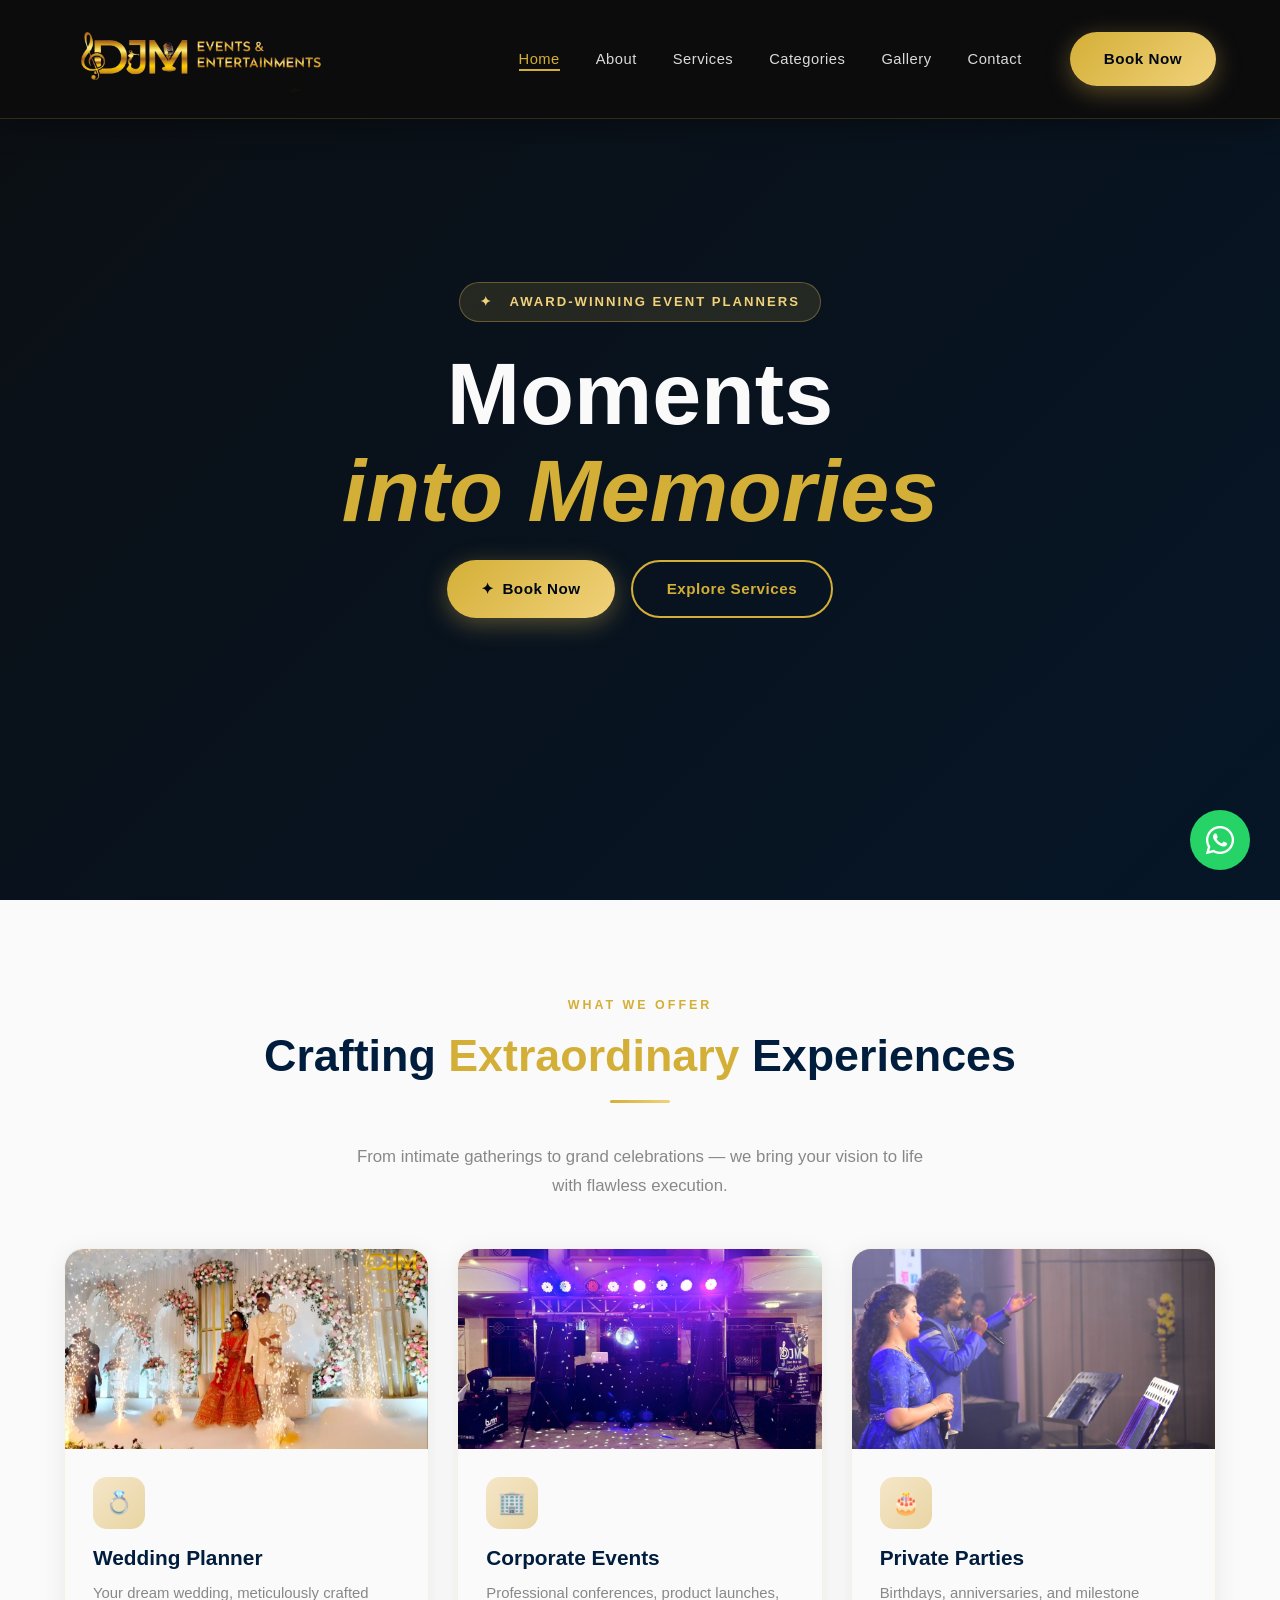
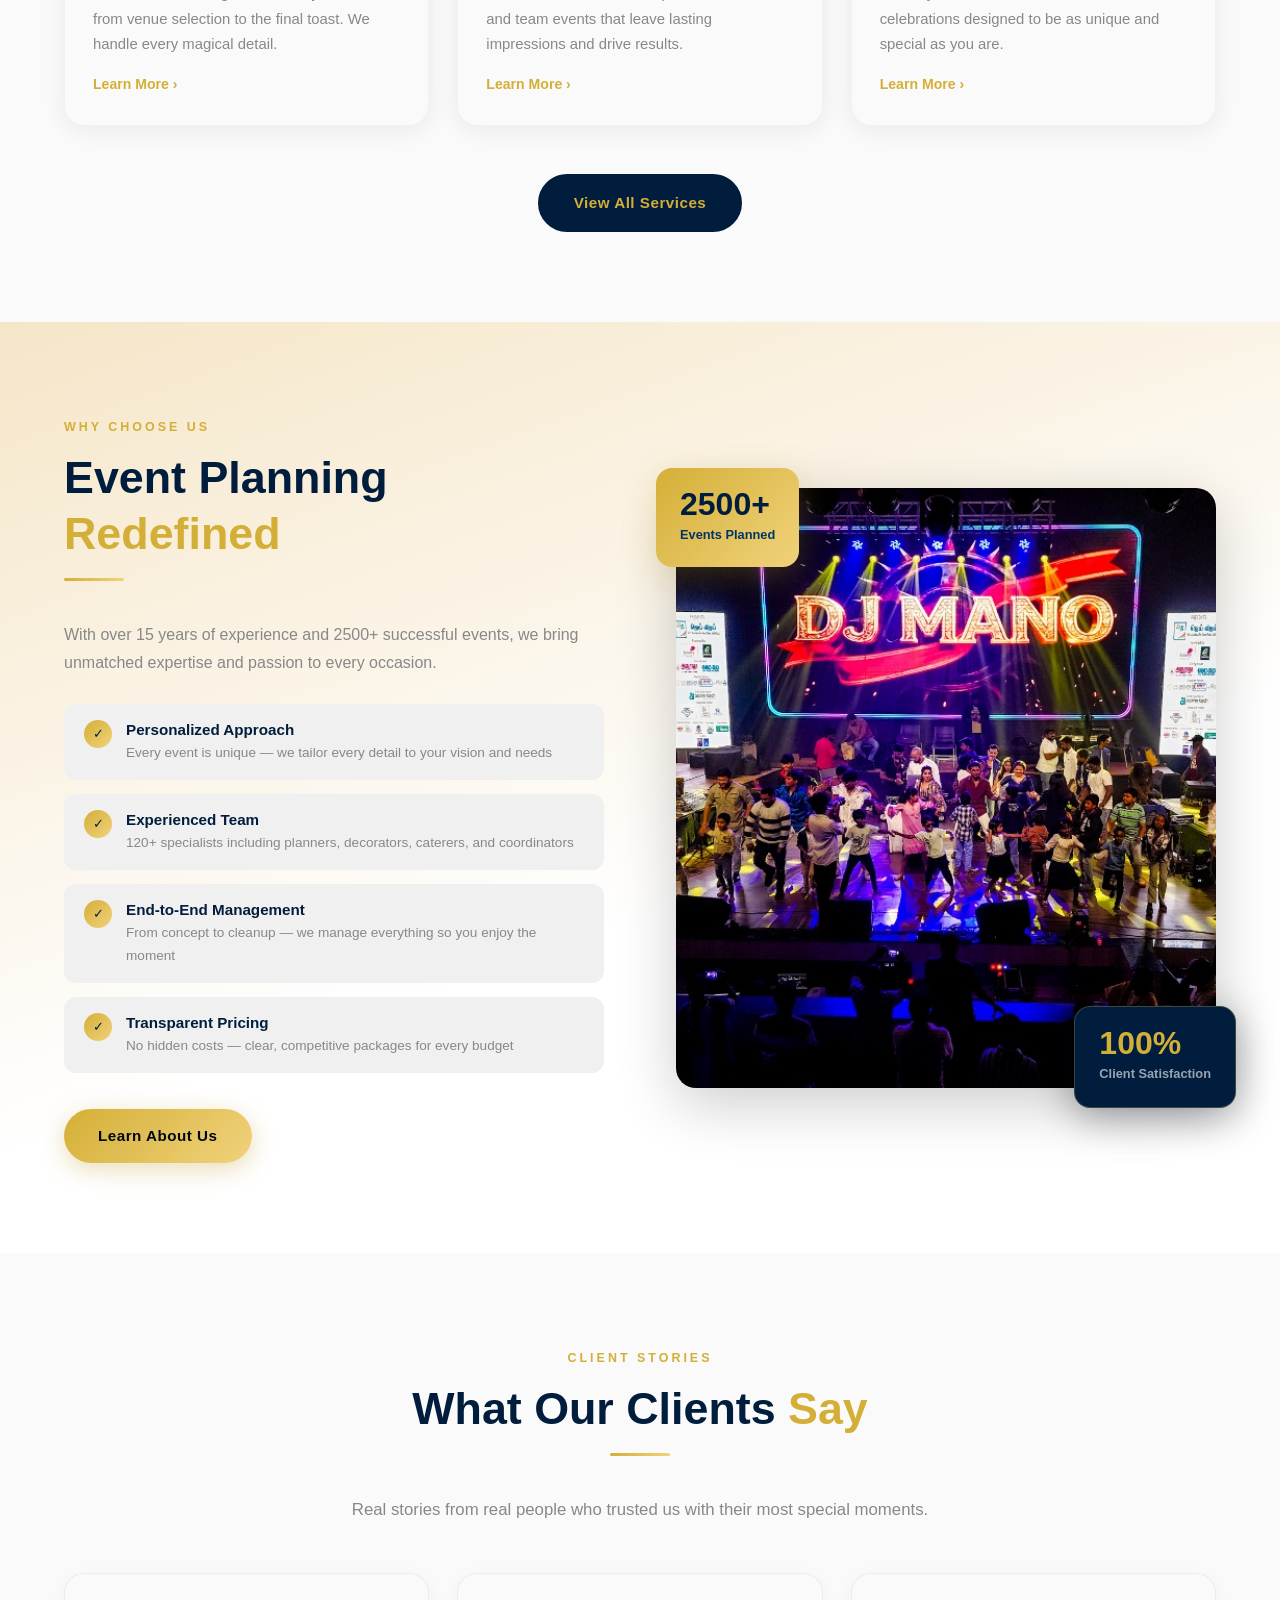
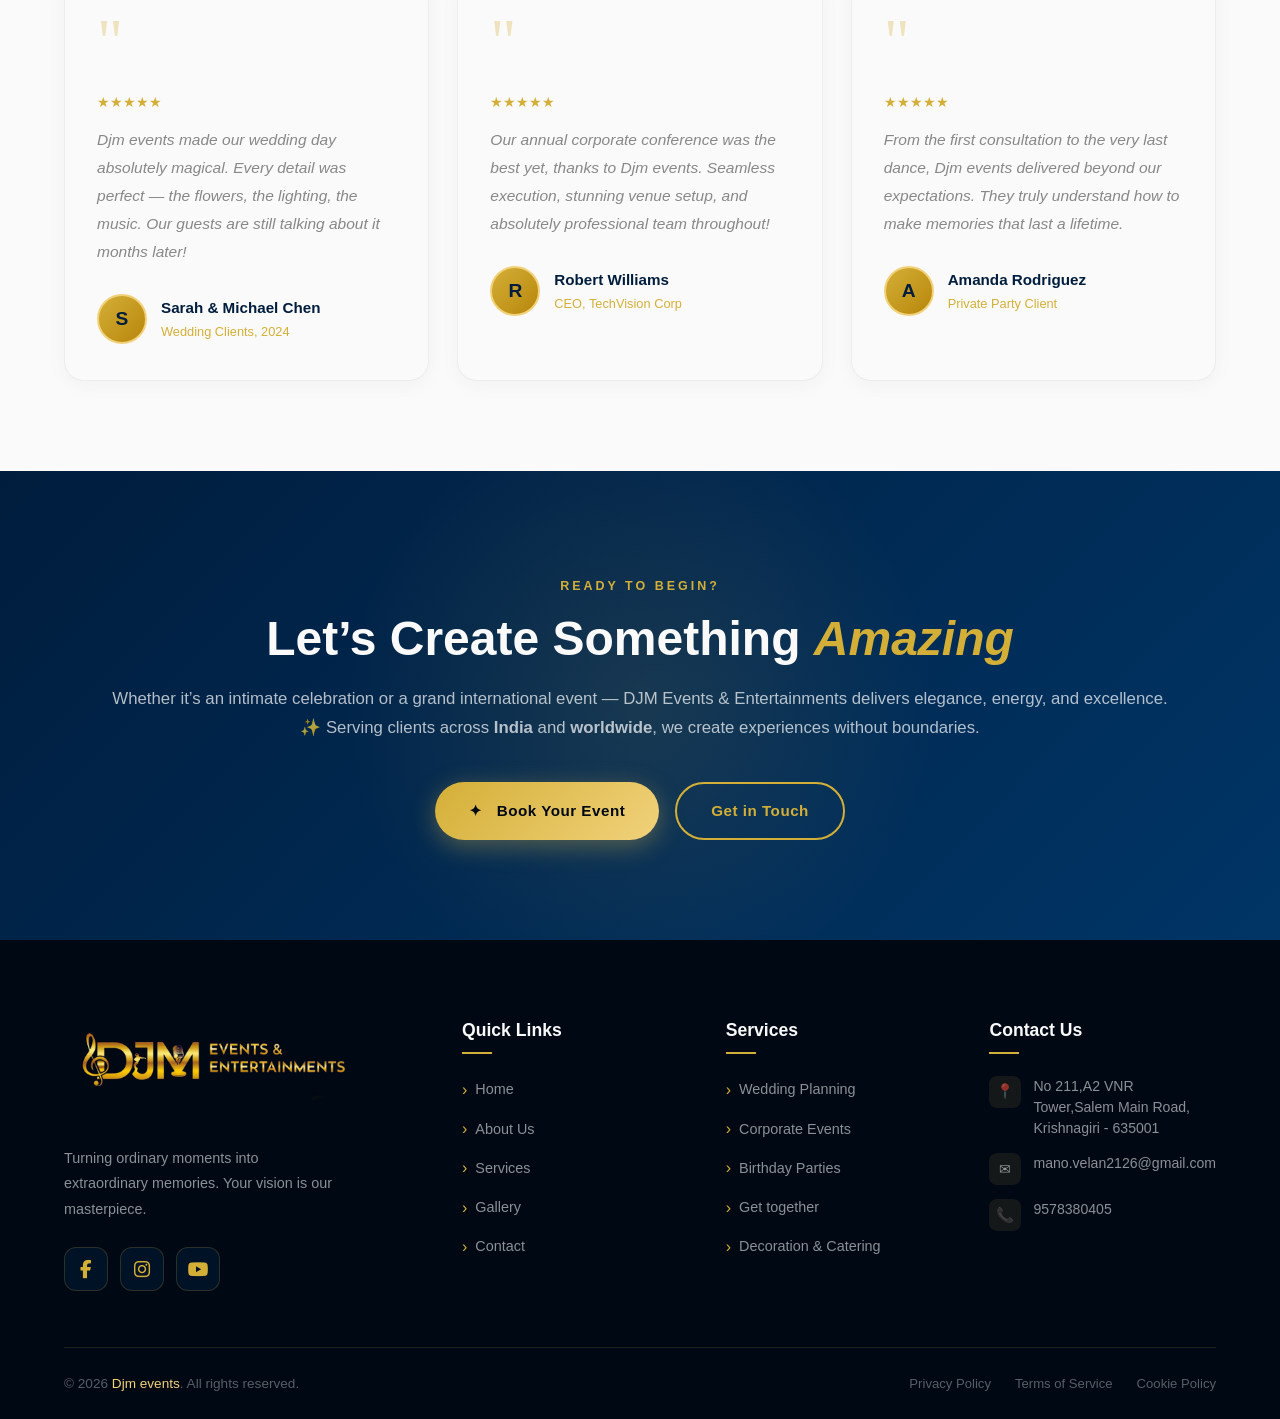
==== index.html @ 12035503 "first commit" ====
<!DOCTYPE html>
<html lang="en">

<head>
  <meta charset="UTF-8" />
  <meta name="viewport" content="width=device-width, initial-scale=1.0" />
  <meta name="description"
    content="Djm events - Premier event management company specializing in weddings, corporate functions, and private parties. Turning moments into memories." />
  <title>Djm events | Turning Moments into Memories</title>
  <link rel="stylesheet" href="style.css" />
  <link rel="preconnect" href="https://fonts.googleapis.com" />
  <link rel="preconnect" href="https://fonts.gstatic.com" crossorigin />
  <link rel="stylesheet" href="https://cdnjs.cloudflare.com/ajax/libs/font-awesome/6.5.0/css/all.min.css">
  <link rel="icon" type="image/png" href="images/djm-icon.png">
</head>

<body>
  <div class="nav-overlay"></div>

  <!-- ===== NAVBAR ===== -->
  <nav class="navbar" id="navbar">
    <div class="nav-container">
      <a href="index.html" class="nav-logo" aria-label="Djm events Home">
        <div class="nav-logo-icon"><img src="images/djmlogo.png" alt="Djm Events"></div>
      </a>
      <ul class="nav-links" id="navLinks" role="navigation" aria-label="Main navigation">
        <li><a href="index.html" class="nav-link active">Home</a></li>
        <li><a href="about.html" class="nav-link">About</a></li>
        <li><a href="services.html" class="nav-link">Services</a></li>
        <li><a href="categories.html" class="nav-link">Categories</a></li>
        <li><a href="gallery.html" class="nav-link">Gallery</a></li>
        <li><a href="contact.html" class="nav-link">Contact</a></li>
        <li><a href="book.html" class="btn btn-primary nav-cta" target="_blank">Book Now</a></li>
      </ul>
      <button class="hamburger" id="hamburger" aria-label="Toggle navigation" aria-expanded="false">
        <span></span><span></span><span></span>
      </button>
    </div>
  </nav>

  <!-- ===== HERO ===== -->
  <section class="hero" id="hero">
    <div class="hero-bg">
      <div class="slide slide-1"></div>
      <div class="slide slide-2"></div>
      <div class="slide slide-3"></div>
      <div class="slide slide-4"></div>
      <div class="slide slide-5"></div>
    </div>
    <div class="hero-overlay"></div>
    <div class="hero-particles" aria-hidden="true" id="particles"></div>
    <div class="container">
      <div class="hero-content">
        <div class="hero-badge">✦ &nbsp; Award-Winning Event Planners</div>
        <h1 class="hero-title">
          Moments
          <span class="gold-text">into Memories</span>
        </h1>

        <div class="hero-buttons">
          <a href="https://wa.me/919578380405?text=Hi,%20I'd%20like%20to%20book%20an%20event%20with%20Djm%20Events."
            target="_blank" class="btn btn-primary" id="hero-book-btn">
            <span>✦</span> Book Now
          </a>
          <a href="services.html" class="btn btn-outline" id="hero-services-btn">
            Explore Services
          </a>
        </div>
      </div>
    </div>

  </section>

  <!-- ===== STATS BAR ===== -->


  <!-- ===== SERVICES HIGHLIGHTS ===== -->
  <section class="services-highlights section-padding" id="services-highlight">
    <div class="container">
      <div class="text-center fade-in">
        <span class="section-tag">What We Offer</span>
        <h2 class="section-title">Crafting <span>Extraordinary</span> Experiences</h2>
        <div class="gold-divider"></div>
        <p class="section-subtitle">From intimate gatherings to grand celebrations — we bring your vision to life with
          flawless execution.</p>
      </div>
      <div class="services-grid">

        <article class="service-card fade-in" id="service-wedding">
          <div class="service-card-img-wrap" style="overflow:hidden;">
            <img src="images/wedding_floral_stage.jpg" alt="Wedding planning services" class="service-card-img"
              loading="lazy" />
          </div>
          <div class="service-card-body">
            <div class="service-icon">💍</div>
            <h3>Wedding Planner</h3>
            <p>Your dream wedding, meticulously crafted from venue selection to the final toast. We handle every magical
              detail.</p>
            <a href="services.html#weddings" class="card-arrow">Learn More ›</a>
          </div>
        </article>

        <article class="service-card fade-in" id="service-corporate">
          <div style="overflow:hidden;">
            <img src="images/dj_full_setup.jpg" alt="Corporate events management" class="service-card-img"
              loading="lazy" />
          </div>
          <div class="service-card-body">
            <div class="service-icon">🏢</div>
            <h3>Corporate Events</h3>
            <p>Professional conferences, product launches, and team events that leave lasting impressions and drive
              results.</p>
            <a href="services.html#corporate" class="card-arrow">Learn More ›</a>
          </div>
        </article>

        <article class="service-card fade-in" id="service-birthday">
          <div style="overflow:hidden;">
            <img src="images/other_stage_singers.jpg" alt="Birthday party planning" class="service-card-img"
              loading="lazy" />
          </div>
          <div class="service-card-body">
            <div class="service-icon">🎂</div>
            <h3>Private Parties</h3>
            <p>Birthdays, anniversaries, and milestone celebrations designed to be as unique and special as you are.</p>
            <a href="services.html#parties" class="card-arrow">Learn More ›</a>
          </div>
        </article>

      </div>
      <div class="text-center" style="margin-top:48px;">
        <a href="services.html" class="btn btn-dark" id="all-services-btn">View All Services</a>
      </div>
    </div>
  </section>

  <!-- ===== WHY US ===== -->
  <section class="section-padding" style="background: linear-gradient(160deg, var(--champagne) 0%, #fff 60%);"
    id="why-us">
    <div class="container">
      <div class="two-col-grid">
        <div class="fade-in">
          <span class="section-tag">Why Choose Us</span>
          <h2 class="section-title">Event Planning <span>Redefined</span></h2>
          <div class="gold-divider"></div>
          <p style="color:var(--gray-mid); margin-bottom:28px; font-size:1rem;">With over 15 years of experience and
            2500+ successful events, we bring unmatched expertise and passion to every occasion.</p>
          <div class="why-list">
            <div class="why-item">
              <div class="why-check">✓</div>
              <div class="why-item-text">
                <h5>Personalized Approach</h5>
                <p>Every event is unique — we tailor every detail to your vision and needs</p>
              </div>
            </div>
            <div class="why-item">
              <div class="why-check">✓</div>
              <div class="why-item-text">
                <h5>Experienced Team</h5>
                <p>120+ specialists including planners, decorators, caterers, and coordinators</p>
              </div>
            </div>
            <div class="why-item">
              <div class="why-check">✓</div>
              <div class="why-item-text">
                <h5>End-to-End Management</h5>
                <p>From concept to cleanup — we manage everything so you enjoy the moment</p>
              </div>
            </div>
            <div class="why-item">
              <div class="why-check">✓</div>
              <div class="why-item-text">
                <h5>Transparent Pricing</h5>
                <p>No hidden costs — clear, competitive packages for every budget</p>
              </div>
            </div>
          </div>
          <div style="margin-top:36px;">
            <a href="about.html" class="btn btn-primary" id="about-learn-btn">Learn About Us</a>
          </div>
        </div>
        <div class="fade-in" style="position:relative;">
          <img src="images/concert_djmano_crowd.jpg" alt="Elegant event setup" class="responsive-img-lg"
            style="width:100%; height:600px; object-fit:cover; border-radius:20px; box-shadow:0 16px 60px rgba(0,0,0,0.2);"
            loading="lazy" />
          <div
            style="position:absolute; top:-20px; left:-20px; background:linear-gradient(135deg,var(--gold),var(--gold-light)); border-radius:16px; padding:20px 24px; box-shadow:var(--shadow-gold);">
            <span
              style="font-family:'Open Sans',sans-serif; font-size:2rem; font-weight:700; color:var(--dark); display:block; line-height:1;">2500+</span>
            <span style="font-size:0.8rem; color:var(--dark-mid); font-weight:600;">Events Planned</span>
          </div>
          <div
            style="position:absolute; bottom:-20px; right:-20px; background:var(--dark); border-radius:16px; padding:20px 24px; box-shadow:var(--shadow-dark); border:1px solid rgba(201,168,76,0.3);">
            <span
              style="font-family:'Open Sans',sans-serif; font-size:2rem; font-weight:700; color:var(--gold); display:block; line-height:1;">100%</span>
            <span style="font-size:0.8rem; color:rgba(255,255,255,0.6); font-weight:600;">Client Satisfaction</span>
          </div>
        </div>
      </div>
    </div>
  </section>

  <!-- ===== TESTIMONIALS ===== -->
  <section class="testimonials section-padding" id="testimonials">
    <div class="container">
      <div class="text-center fade-in">
        <span class="section-tag">Client Stories</span>
        <h2 class="section-title">What Our Clients <span>Say</span></h2>
        <div class="gold-divider"></div>
        <p class="section-subtitle">Real stories from real people who trusted us
          with their most special moments.</p>
      </div>
      <div class="testimonials-grid">

        <div class="testimonial-card fade-in" id="testimonial-1">
          <span class="quote-icon">"</span>
          <div class="stars">★★★★★</div>
          <p class="testimonial-text">Djm events made our wedding day absolutely magical. Every detail was perfect — the
            flowers, the lighting, the music. Our guests are still talking about it months later!</p>
          <div class="testimonial-author">
            <div class="author-avatar">S</div>
            <div class="author-info">
              <div class="author-name">Sarah & Michael Chen</div>
              <div class="author-role">Wedding Clients, 2024</div>
            </div>
          </div>
        </div>

        <div class="testimonial-card fade-in" id="testimonial-2">
          <span class="quote-icon">"</span>
          <div class="stars">★★★★★</div>
          <p class="testimonial-text">Our annual corporate conference was the best yet, thanks to Djm events. Seamless
            execution, stunning venue setup, and absolutely professional team throughout!</p>
          <div class="testimonial-author">
            <div class="author-avatar">R</div>
            <div class="author-info">
              <div class="author-name">Robert Williams</div>
              <div class="author-role">CEO, TechVision Corp</div>
            </div>
          </div>
        </div>

        <div class="testimonial-card fade-in" id="testimonial-3">
          <span class="quote-icon">"</span>
          <div class="stars">★★★★★</div>
          <p class="testimonial-text">From the first consultation to the very last dance, Djm events delivered beyond
            our expectations. They truly understand how to make memories that last a lifetime.</p>
          <div class="testimonial-author">
            <div class="author-avatar">A</div>
            <div class="author-info">
              <div class="author-name">Amanda Rodriguez</div>
              <div class="author-role">Private Party Client</div>
            </div>
          </div>
        </div>

      </div>
    </div>
  </section>

  <!-- ===== CTA ===== -->
  <section class="cta-section">
    <div class="container">
      <div class="cta-content text-center fade-in">
        <span class="section-tag">Ready to Begin?</span>
        <h2 class="cta-title">Let’s Create Something <span>Amazing</span></h2>
        <p class="cta-subtitle">Whether it’s an intimate celebration or a grand international event — DJM Events &
          Entertainments delivers elegance, energy, and excellence.<br>✨ Serving clients across <strong>India</strong>
          and <strong>worldwide</strong>, we create experiences without boundaries.</p>
        <div class="cta-buttons">
          <a href="https://wa.me/919578380405?text=Hi,%20I'd%20like%20to%20book%20an%20event%20with%20Djm%20Events."
            target="_blank" class="btn btn-primary" id="cta-book-btn">✦ &nbsp; Book Your Event</a>
          <a href="contact.html" class="btn btn-outline" id="cta-contact-btn">Get in Touch</a>
        </div>
      </div>
    </div>
  </section>

  <!-- ===== FOOTER ===== -->
  <footer id="footer">
    <div class="container">
      <div class="footer-top">
        <div class="footer-brand">
          <div class="footer-logo">
            <div class="footer-logo-icon"><img src="images/djmlogo.png" alt="Djm Events Logo"></div>
          </div>
          <p class="footer-desc">Turning ordinary moments into extraordinary memories. Your vision is our masterpiece.
          </p>
          <div class="footer-social">
            <a href="https://www.facebook.com/share/1BpF6dYQcz/" class="social-link" aria-label="Facebook"
              target="_blank"><i class="fab fa-facebook-f"></i></a>
            <a href="https://www.instagram.com/djm_events_entertainments?igsh=MTl5a3ZiZHJpZGw0OA==" class="social-link"
              aria-label="Instagram" target="_blank"><i class="fab fa-instagram"></i></a>
            <a href="https://youtube.com/@djmeventsentertainment?si=QRsMMKzPq7EUzdyQ" class="social-link"
              aria-label="YouTube" target="_blank"><i class="fab fa-youtube"></i></a>
          </div>
        </div>
        <div class="footer-col">
          <h4>Quick Links</h4>
          <div class="footer-links">
            <a href="index.html">Home</a>
            <a href="about.html">About Us</a>
            <a href="services.html">Services</a>
            <a href="gallery.html">Gallery</a>
            <a href="contact.html">Contact</a>
          </div>
        </div>
        <div class="footer-col">
          <h4>Services</h4>
          <div class="footer-links">
            <a href="services.html#wedding">Wedding Planning</a>
            <a href="services.html#corporate">Corporate Events</a>
            <a href="services.html#others">Birthday Parties</a>
            <a href="services.html#others">Get together</a>
            <a href="services.html#popular-setups">Decoration & Catering</a>
          </div>
        </div>
        <div class="footer-col">
          <h4>Contact Us</h4>
          <div class="footer-contact-items">
            <div class="footer-contact-item">
              <div class="footer-ci-icon">📍</div><span>No 211,A2 VNR Tower,Salem Main Road, Krishnagiri - 635001
              </span>
            </div>
            <div class="footer-contact-item">
              <div class="footer-ci-icon">✉</div><a href="mailto:contact@youreventco.com">mano.velan2126@gmail.com</a>
            </div>
            <div class="footer-contact-item">
              <div class="footer-ci-icon">📞</div><a href="tel:+11234567890">9578380405</a>
            </div>
          </div>
        </div>
      </div>
      <div class="footer-bottom">
        <p class="footer-copy">&copy; 2026 <a href="index.html">Djm events</a>. All rights reserved.</p>
        <div class="footer-bottom-links">
          <a href="#">Privacy Policy</a>
          <a href="#">Terms of Service</a>
          <a href="#">Cookie Policy</a>
        </div>
      </div>
    </div>
  </footer>

  <!-- Floating WhatsApp Icon -->
  <a href="https://wa.me/919578380405?text=Hi,%20I'd%20like%20to%20book%20an%20event%20with%20Djm%20Events."
    class="whatsapp-float" target="_blank" aria-label="Chat with us on WhatsApp">
    <i class="fab fa-whatsapp"></i>
  </a>

  <script src="main.js"></script>
</body>

</html>
---- style.css ----
/* ===== Custom: Reduced max-width for Other Events section ===== */
#panel-others {
  max-width: 800px;
  margin-left: auto;
  margin-right: auto;
}

/* ===================================================
   Djm events - Event Management Website Stylesheet
   Color Palette: Gold (#C9A84C), Black (#0D0D0D), White (#FAFAFA), Champagne (#F5E6C8)
   =================================================== */

@import url("https://fonts.googleapis.com/css2?family=Open+Sans:ital,wght@0,300..800;1,300..800&display=swap");

:root {
  --gold: #d4af37;
  --gold-light: #f1d27b;
  --gold-dark: #b8860b;
  --black: #000814;
  --dark: #001d3d;
  --dark-mid: #003566;
  --white: #fafafa;
  --champagne: #f5e6c8;
  --champagne-mid: #e8d5a3;
  --gray-light: #f0f0f0;
  --gray-mid: #888;
  --text-dark: #1a1a1a;
  --text-light: #fafafa;
  --shadow-gold: 0 8px 32px rgba(212, 175, 55, 0.25);
  --shadow-dark: 0 8px 40px rgba(0, 8, 20, 0.4);
  --transition: all 0.35s cubic-bezier(0.4, 0, 0.2, 1);
  --radius: 12px;
  --radius-lg: 20px;
}

/* ===================== RESET & BASE ===================== */
*,
*::before,
*::after {
  margin: 0;
  padding: 0;
  box-sizing: border-box;
}

html {
  scroll-behavior: smooth;
  font-size: 16px;
}

body {
  font-family: "Open Sans", sans-serif;
  background-color: var(--white);
  color: var(--text-dark);
  line-height: 1.7;
  overflow-x: hidden;
}

h1,
h2,
h3,
h4,
h5 {
  font-family: "Open Sans", sans-serif;
  line-height: 1.25;
}

a {
  text-decoration: none;
  color: inherit;
  transition: var(--transition);
}

img {
  max-width: 100%;
  height: auto;
  display: block;
}

ul {
  list-style: none;
}

input,
textarea,
select,
button {
  font-family: "Open Sans", sans-serif;
}

/* ===================== UTILITY ===================== */
.container {
  max-width: 1200px;
  margin: 0 auto;
  padding: 0 24px;
}

.section-padding {
  padding: 90px 0;
}

.section-padding-sm {
  padding: 60px 0;
}

.section-tag {
  display: inline-block;
  font-size: 0.78rem;
  font-weight: 700;
  letter-spacing: 3px;
  text-transform: uppercase;
  color: var(--gold);
  margin-bottom: 12px;
}

.section-title {
  font-size: clamp(2rem, 4vw, 2.8rem);
  color: var(--dark);
  margin-bottom: 16px;
}

.section-title span {
  color: var(--gold);
}

.section-subtitle {
  font-size: 1.05rem;
  color: var(--gray-mid);
  max-width: 580px;
  margin-bottom: 48px;
}

.text-center {
  text-align: center;
}

.text-center .section-subtitle {
  margin-left: auto;
  margin-right: auto;
}

.gold-divider {
  width: 60px;
  height: 3px;
  background: linear-gradient(90deg, var(--gold), var(--gold-light));
  border-radius: 2px;
  margin: 16px 0 40px;
}

.text-center .gold-divider {
  margin-left: auto;
  margin-right: auto;
}

/* ===================== BUTTONS ===================== */
.btn {
  display: inline-flex;
  align-items: center;
  gap: 8px;
  padding: 14px 34px;
  border-radius: 50px;
  font-weight: 600;
  font-size: 0.95rem;
  letter-spacing: 0.5px;
  cursor: pointer;
  border: none;
  transition: var(--transition);
  position: relative;
  overflow: hidden;
}

.btn::before {
  content: "";
  position: absolute;
  inset: 0;
  background: rgba(255, 255, 255, 0.15);
  transform: scaleX(0);
  transform-origin: left;
  transition: transform 0.35s ease;
}

.btn:hover::before {
  transform: scaleX(1);
}

.btn-primary {
  background: linear-gradient(135deg, var(--gold) 0%, var(--gold-light) 100%);
  color: var(--black);
  box-shadow: 0 6px 24px rgba(201, 168, 76, 0.4);
}

.btn-primary:hover {
  transform: translateY(-3px);
  box-shadow: 0 12px 36px rgba(201, 168, 76, 0.5);
}

.btn-outline {
  background: transparent;
  color: var(--gold);
  border: 2px solid var(--gold);
}

.btn-outline:hover {
  background: var(--gold);
  color: var(--black);
  transform: translateY(-3px);
}

.btn-white {
  background: var(--white);
  color: var(--dark);
  box-shadow: 0 4px 20px rgba(0, 0, 0, 0.15);
}

.btn-white:hover {
  background: var(--champagne);
  transform: translateY(-3px);
}

.btn-dark {
  background: var(--dark);
  color: var(--gold);
  border: 2px solid var(--dark);
}

.btn-dark:hover {
  background: var(--gold);
  color: var(--dark);
  transform: translateY(-3px);
}

/* ===================== NAVBAR ===================== */
.navbar {
  position: fixed;
  top: 0;
  left: 0;
  right: 0;
  z-index: 1000;
  padding: 0;
  transition: var(--transition);
}

.navbar.scrolled {
  background: rgba(13, 13, 13, 0.97);
  backdrop-filter: blur(20px);
  border-bottom: 1px solid rgba(201, 168, 76, 0.2);
  box-shadow: 0 4px 30px rgba(0, 0, 0, 0.4);
}

.nav-container {
  max-width: 1200px;
  margin: 0 auto;
  padding: 20px 24px;
  display: flex;
  align-items: center;
  justify-content: space-between;
}

.nav-logo {
  display: flex;
  align-items: center;
  gap: 10px;
}

.nav-logo-icon {
  width: 320px;
  /* Increased for high visibility */
  height: auto;
  display: flex;
  align-items: center;
  justify-content: flex-start;
  transition: width 0.3s ease;
}

.nav-logo-icon img {
  width: 100%;
  height: auto;
  object-fit: contain;
}

@media (max-width: 768px) {
  .nav-logo-icon {
    width: 220px;
    /* Scaled down for mobile screens */
  }
}

.nav-logo-text {
  font-family: "Open Sans", sans-serif;
  font-size: 1.5rem;
  font-weight: 700;
  color: var(--white);
}

.nav-logo-text span {
  color: var(--gold);
}

.nav-links {
  display: flex;
  align-items: center;
  gap: 36px;
}

.nav-link {
  color: rgba(255, 255, 255, 0.85);
  font-weight: 500;
  font-size: 0.92rem;
  letter-spacing: 0.5px;
  position: relative;
  padding-bottom: 4px;
}

.nav-link::after {
  content: "";
  position: absolute;
  bottom: 0;
  left: 0;
  width: 0;
  height: 2px;
  background: var(--gold);
  transition: width 0.3s ease;
}

.nav-link:hover,
.nav-link.active {
  color: var(--gold);
}

.nav-link:hover::after,
.nav-link.active::after {
  width: 100%;
}

.nav-cta {
  margin-left: 12px;
}

.hamburger {
  display: none;
  flex-direction: column;
  gap: 5px;
  cursor: pointer;
  padding: 4px;
  background: transparent;
  border: none;
}

.hamburger span {
  display: block;
  width: 24px;
  height: 2px;
  background: var(--white);
  border-radius: 2px;
  transition: var(--transition);
}

/* ===================== HERO - HOME ===================== */
.hero {
  position: relative;
  min-height: 100vh;
  display: flex;
  align-items: center;
  justify-content: center;
  overflow: hidden;
}

.hero-bg {
  position: absolute;
  inset: 0;
  z-index: 0;
  overflow: hidden;
  background: var(--dark);
}

.hero-bg .slide {
  position: absolute;
  inset: 0;
  background-size: cover;
  background-position: center;
  opacity: 0;
  animation: heroCrossfade 15s infinite;
}

.hero-bg .slide-1 {
  background-image: url("images/concert_peacock_stage.jpg");
  animation-delay: 0s;
}

.hero-bg .slide-2 {
  background-image: url("images/concert_djmano_crowd.jpg");
  animation-delay: 3s;
}

.hero-bg .slide-3 {
  background-image: url("images/wedding_floral_stage.jpg");
  animation-delay: 6s;
}

.hero-bg .slide-4 {
  background-image: url("images/dj_full_setup.jpg");
  animation-delay: 9s;
}

.hero-bg .slide-5 {
  background-image: url("images/wedding_sparkler_curtain.jpg");
  animation-delay: 12s;
}

@keyframes heroCrossfade {
  0% {
    opacity: 0;
    transform: scale(1);
  }

  5% {
    opacity: 1;
    transform: scale(1.02);
  }

  20% {
    opacity: 1;
    transform: scale(1.08);
  }

  25% {
    opacity: 0;
    transform: scale(1.1);
  }

  100% {
    opacity: 0;
    transform: scale(1.1);
  }
}

@keyframes heroZoom {
  0% {
    transform: scale(1.05);
  }

  100% {
    transform: scale(1.12);
  }
}

.hero-overlay {
  position: absolute;
  inset: 0;
  background: linear-gradient(135deg,
      rgba(13, 13, 13, 0.88) 0%,
      rgba(13, 13, 13, 0.65) 50%,
      rgba(13, 13, 13, 0.45) 100%);
}

.hero-particles {
  position: absolute;
  inset: 0;
  overflow: hidden;
  pointer-events: none;
}

.particle {
  position: absolute;
  width: 4px;
  height: 4px;
  background: var(--gold);
  border-radius: 50%;
  opacity: 0;
  animation: floatUp var(--duration, 6s) var(--delay, 0s) infinite ease-in;
}

@keyframes floatUp {
  0% {
    opacity: 0;
    transform: translateY(0) scale(0);
  }

  20% {
    opacity: 0.8;
  }

  80% {
    opacity: 0.4;
  }

  100% {
    opacity: 0;
    transform: translateY(-120vh) scale(1.5);
  }
}

.hero-content {
  position: relative;
  z-index: 2;
  max-width: 800px;
  text-align: center;
  animation: fadeInUp 1s ease 0.3s both;
  margin: 0 auto;
}

@keyframes fadeInUp {
  from {
    opacity: 0;
    transform: translateY(40px);
  }

  to {
    opacity: 1;
    transform: translateY(0);
  }
}

.hero-badge {
  display: inline-flex;
  align-items: center;
  gap: 8px;
  background: rgba(201, 168, 76, 0.15);
  border: 1px solid rgba(201, 168, 76, 0.4);
  border-radius: 50px;
  padding: 8px 20px;
  color: var(--gold-light);
  font-size: 0.82rem;
  font-weight: 600;
  letter-spacing: 2px;
  text-transform: uppercase;
  margin-bottom: 24px;
  backdrop-filter: blur(10px);
}

.hero h1 {
  font-size: clamp(2.8rem, 7vw, 5.5rem);
  color: var(--white);
  line-height: 1.1;
  margin-bottom: 20px;
}

.hero h1 .gold-text {
  color: var(--gold);
  font-style: italic;
  display: block;
}

.hero-desc {
  font-size: 1.12rem;
  color: rgba(255, 255, 255, 0.82);
  max-width: 560px;
  margin: 0 auto 40px;
  line-height: 1.8;
}

.hero-buttons {
  display: flex;
  justify-content: center;
  gap: 16px;
  flex-wrap: wrap;
}

.hero-scroll {
  position: absolute;
  bottom: 36px;
  left: 50%;
  transform: translateX(-50%);
  z-index: 2;
  display: flex;
  flex-direction: column;
  align-items: center;
  gap: 8px;
  color: rgba(255, 255, 255, 0.6);
  font-size: 0.75rem;
  letter-spacing: 2px;
  text-transform: uppercase;
  animation: bounce 2s infinite;
}

.scroll-line {
  width: 1px;
  height: 50px;
  background: linear-gradient(to bottom, transparent, var(--gold));
}

@keyframes bounce {

  0%,
  100% {
    transform: translateX(-50%) translateY(0);
  }

  50% {
    transform: translateX(-50%) translateY(8px);
  }
}

/* ===================== STATS BAR ===================== */
.stats-bar {
  background: linear-gradient(135deg, var(--dark) 0%, var(--dark-mid) 100%);
  padding: 50px 0;
}

.stats-grid {
  display: grid;
  grid-template-columns: repeat(4, 1fr);
  gap: 24px;
}

.stat-item {
  text-align: center;
  padding: 24px;
  border-right: 1px solid rgba(201, 168, 76, 0.2);
  position: relative;
}

.stat-item:last-child {
  border-right: none;
}

.stat-number {
  font-family: "Open Sans", sans-serif;
  font-size: 3rem;
  font-weight: 700;
  color: var(--gold);
  display: block;
  line-height: 1;
  margin-bottom: 6px;
}

.stat-label {
  color: rgba(255, 255, 255, 0.7);
  font-size: 0.88rem;
  font-weight: 500;
  letter-spacing: 1px;
  text-transform: uppercase;
}

/* ===================== SERVICES HIGHLIGHTS (HOME) ===================== */
.services-highlights {
  background: var(--white);
}

.services-grid {
  display: grid;
  grid-template-columns: repeat(3, 1fr);
  gap: 28px;
}

.service-card {
  background: var(--white);
  border-radius: var(--radius-lg);
  overflow: hidden;
  box-shadow: 0 4px 24px rgba(0, 0, 0, 0.07);
  border: 1px solid rgba(201, 168, 76, 0.12);
  transition: var(--transition);
  position: relative;
}

.service-card:hover {
  transform: translateY(-8px);
  box-shadow: var(--shadow-gold);
  border-color: rgba(201, 168, 76, 0.4);
}

.service-card-img {
  width: 100%;
  height: 200px;
  object-fit: cover;
  transition: transform 0.5s ease;
}

.service-card:hover .service-card-img {
  transform: scale(1.05);
}

.service-card-img-placeholder {
  width: 100%;
  height: 200px;
  display: flex;
  align-items: center;
  justify-content: center;
  font-size: 3rem;
  transition: transform 0.5s ease;
}

.service-card:hover .service-card-img-placeholder {
  transform: scale(1.05);
}

.service-card-body {
  padding: 28px;
}

.service-icon {
  width: 52px;
  height: 52px;
  background: linear-gradient(135deg, var(--champagne), var(--champagne-mid));
  border-radius: 14px;
  display: flex;
  align-items: center;
  justify-content: center;
  font-size: 1.4rem;
  margin-bottom: 16px;
  transition: var(--transition);
}

.service-card:hover .service-icon {
  background: linear-gradient(135deg, var(--gold), var(--gold-light));
  transform: rotate(-5deg) scale(1.1);
}

.service-card-body h3 {
  font-size: 1.3rem;
  color: var(--dark);
  margin-bottom: 10px;
}

.service-card-body p {
  font-size: 0.93rem;
  color: var(--gray-mid);
  line-height: 1.7;
}

.card-arrow {
  display: inline-flex;
  align-items: center;
  gap: 6px;
  color: var(--gold);
  font-weight: 600;
  font-size: 0.88rem;
  margin-top: 16px;
  transition: gap 0.3s ease;
}

.service-card:hover .card-arrow {
  gap: 10px;
}

/* ===================== TESTIMONIALS ===================== */
.testimonials {
  background: none;
}

.testimonials-grid {
  display: grid;
  grid-template-columns: repeat(3, 1fr);
  gap: 28px;
}

.testimonial-card {
  background: var(--white);
  border: 1px solid rgba(0, 0, 0, 0.05);
  box-shadow: 0 4px 20px rgba(0, 0, 0, 0.04);
  border-radius: var(--radius-lg);
  padding: 36px 32px;
  position: relative;
  transition: var(--transition);
}

.testimonial-card:hover {
  border-color: rgba(201, 168, 76, 0.4);
  box-shadow: var(--shadow-gold);
  transform: translateY(-6px);
}

.quote-icon {
  font-size: 4rem;
  color: var(--gold);
  opacity: 0.3;
  font-family: Georgia, serif;
  line-height: 1;
  margin-bottom: 16px;
  display: block;
}

.testimonial-text {
  color: var(--gray-mid);
  font-size: 0.97rem;
  line-height: 1.8;
  font-style: italic;
  margin-bottom: 28px;
}

.testimonial-author {
  display: flex;
  align-items: center;
  gap: 14px;
}

.author-avatar {
  width: 50px;
  height: 50px;
  border-radius: 50%;
  background: linear-gradient(135deg, var(--gold), var(--gold-dark));
  display: flex;
  align-items: center;
  justify-content: center;
  font-family: "Open Sans", sans-serif;
  font-size: 1.2rem;
  color: var(--dark);
  font-weight: 700;
  border: 2px solid var(--gold-light);
  flex-shrink: 0;
}



.author-name {
  color: var(--dark);
  font-weight: 600;
  font-size: 0.95rem;
}

.author-role {
  color: var(--gold);
  font-size: 0.8rem;
}

.stars {
  color: var(--gold);
  font-size: 0.9rem;
  margin-bottom: 12px;
}

/* ===================== ABOUT PAGE ===================== */
.page-hero {
  position: relative;
  height: 50vh;
  min-height: 380px;
  display: flex;
  align-items: center;
  justify-content: center;
  padding-bottom: 60px;
  overflow: hidden;
}

.page-hero-bg {
  position: absolute;
  inset: 0;
  background-size: cover;
  background-position: center;
}

.page-hero-overlay {
  position: absolute;
  inset: 0;
  background: linear-gradient(to bottom,
      rgba(13, 13, 13, 0.5) 0%,
      rgba(13, 13, 13, 0.85) 100%);
}

.page-hero-content {
  position: relative;
  z-index: 2;
  max-width: 800px;
  margin: 0 auto;
  text-align: center;
  margin-top: 120px;
}

.page-hero-content.text-center {
  text-align: center;
}

.page-hero-title {
  font-size: clamp(2.5rem, 6vw, 4rem);
  color: var(--white);
  margin-bottom: 12px;
}

.page-hero-title span {
  color: var(--gold);
}

.breadcrumb {
  display: flex;
  align-items: center;
  gap: 10px;
  color: rgba(255, 255, 255, 0.65);
  font-size: 0.88rem;
  justify-content: center;
}

.breadcrumb-center {
  justify-content: center;
}

.breadcrumb a {
  color: var(--gold-light);
}

.breadcrumb a:hover {
  color: var(--gold);
}

.breadcrumb-sep {
  color: rgba(255, 255, 255, 0.35);
}

/* About Section */
.about-overview {
  display: grid;
  grid-template-columns: 1fr 1fr;
  gap: 72px;
  align-items: center;
}

.about-img-wrap {
  position: relative;
}

.about-img-main {
  width: 100%;
  height: 600px;
  object-fit: cover;
  border-radius: var(--radius-lg);
  box-shadow: var(--shadow-dark);
}

.about-img-badge {
  position: absolute;
  bottom: -24px;
  right: -24px;
  background: linear-gradient(135deg, var(--gold), var(--gold-light));
  border-radius: var(--radius);
  padding: 20px 24px;
  text-align: center;
  box-shadow: var(--shadow-gold);
}

.about-img-badge .big-num {
  font-family: "Open Sans", sans-serif;
  font-size: 2.5rem;
  font-weight: 700;
  color: var(--dark);
  display: block;
}

.about-img-badge span {
  font-size: 0.8rem;
  color: var(--dark-mid);
  font-weight: 600;
}



.mission-vision-grid {
  display: grid;
  grid-template-columns: 1fr 1fr;
  gap: 20px;
  margin: 32px 0;
}

.mv-card {
  padding: 24px;
  border-radius: var(--radius);
  border: 1px solid;
  transition: var(--transition);
}

.mv-card.mission {
  background: linear-gradient(135deg,
      rgba(201, 168, 76, 0.08),
      rgba(201, 168, 76, 0.03));
  border-color: rgba(201, 168, 76, 0.3);
}

.mv-card.vision {
  background: linear-gradient(135deg,
      rgba(13, 13, 13, 0.04),
      rgba(13, 13, 13, 0.01));
  border-color: rgba(13, 13, 13, 0.15);
}

.mv-card:hover {
  transform: translateY(-4px);
  box-shadow: var(--shadow-gold);
}

.mv-icon {
  font-size: 1.8rem;
  margin-bottom: 12px;
}

.mv-card h4 {
  font-family: "Open Sans", sans-serif;
  font-size: 1.1rem;
  color: var(--dark);
  margin-bottom: 8px;
}

.mv-card p {
  font-size: 0.9rem;
  color: var(--gray-mid);
}

.why-list {
  display: flex;
  flex-direction: column;
  gap: 14px;
  margin-top: 24px;
}

.why-item {
  display: flex;
  align-items: flex-start;
  gap: 14px;
  padding: 16px 20px;
  background: var(--gray-light);
  border-radius: var(--radius);
  transition: var(--transition);
}

.why-item:hover {
  background: var(--champagne);
  transform: translateX(6px);
}

.why-check {
  width: 28px;
  height: 28px;
  border-radius: 50%;
  background: linear-gradient(135deg, var(--gold), var(--gold-light));
  display: flex;
  align-items: center;
  justify-content: center;
  font-size: 0.8rem;
  color: var(--dark);
  flex-shrink: 0;
}

.why-item-text h5 {
  color: var(--dark);
  font-size: 0.95rem;
  margin-bottom: 2px;
}

.why-item-text p {
  color: var(--gray-mid);
  font-size: 0.85rem;
}

/* Team */
.team-section {
  background: var(--gray-light);
}

.team-grid {
  display: grid;
  grid-template-columns: repeat(4, 1fr);
  gap: 28px;
}

.team-card {
  background: var(--white);
  border-radius: var(--radius-lg);
  overflow: hidden;
  text-align: center;
  box-shadow: 0 4px 20px rgba(0, 0, 0, 0.07);
  transition: var(--transition);
  border: 1px solid rgba(201, 168, 76, 0.1);
}

.team-card:hover {
  transform: translateY(-10px);
  box-shadow: var(--shadow-gold);
  border-color: rgba(201, 168, 76, 0.4);
}

.team-img-wrap {
  position: relative;
  overflow: hidden;
}

.team-img {
  width: 100%;
  height: 240px;
  object-fit: cover;
  object-position: top;
  transition: transform 0.5s ease;
}

.team-card:hover .team-img {
  transform: scale(1.07);
}

.team-img-overlay {
  position: absolute;
  inset: 0;
  background: linear-gradient(to top,
      rgba(13, 13, 13, 0.7) 0%,
      transparent 60%);
  opacity: 0;
  transition: var(--transition);
}

.team-card:hover .team-img-overlay {
  opacity: 1;
}

.team-social {
  position: absolute;
  bottom: 16px;
  left: 0;
  right: 0;
  display: flex;
  justify-content: center;
  gap: 10px;
  transform: translateY(20px);
  opacity: 0;
  transition: var(--transition);
}

.team-card:hover .team-social {
  opacity: 1;
  transform: translateY(0);
}

.team-social a {
  width: 34px;
  height: 34px;
  background: var(--gold);
  border-radius: 50%;
  display: flex;
  align-items: center;
  justify-content: center;
  color: var(--dark);
  font-size: 0.8rem;
}

.team-social a:hover {
  background: var(--white);
}

.team-info {
  padding: 22px 16px;
}

.team-name {
  font-size: 1.05rem;
  color: var(--dark);
  margin-bottom: 4px;
}

.team-role {
  font-size: 0.82rem;
  color: var(--gold);
  font-weight: 600;
  text-transform: uppercase;
  letter-spacing: 1px;
}

/* ===================== SERVICES PAGE ===================== */
.services-page-grid {
  display: grid;
  grid-template-columns: repeat(2, 1fr);
  gap: 32px;
}

/* ===================== CATEGORIES PAGE ===================== */
.categories-grid {
  display: grid;
  grid-template-columns: repeat(3, 1fr);
  gap: 32px;
  margin-top: 24px;
}

.category-card {
  background: var(--white);
  border-radius: var(--radius-lg);
  overflow: hidden;
  box-shadow: 0 4px 24px rgba(0, 0, 0, 0.07);
  border: 1px solid rgba(201, 168, 76, 0.1);
  transition: var(--transition);
  position: relative;
}

.category-card:hover {
  transform: translateY(-8px);
  box-shadow: var(--shadow-gold);
  border-color: rgba(201, 168, 76, 0.4);
}

.category-card-image {
  position: relative;
  height: 220px;
  overflow: hidden;
}

.category-card-image img {
  width: 100%;
  height: 100%;
  object-fit: cover;
  transition: transform 0.5s ease;
}

.category-card:hover .category-card-image img {
  transform: scale(1.1);
}

.category-placeholder {
  width: 100%;
  height: 100%;
  display: flex;
  align-items: center;
  justify-content: center;
  font-size: 4rem;
  transition: transform 0.5s ease;
}

.category-card:hover .category-placeholder {
  transform: scale(1.1);
}

.category-overlay {
  position: absolute;
  inset: 0;
  background: linear-gradient(to bottom,
      transparent 0%,
      rgba(13, 13, 13, 0.7) 100%);
}

.category-card-body {
  padding: 32px;
}

.footer-logo-icon {
  width: 240px;
  margin-bottom: 10px;
}

.footer-logo-icon img {
  width: 100%;
  height: 100%;
  object-fit: cover;
}

.category-icon {
  width: 60px;
  height: 60px;
  background: linear-gradient(135deg, var(--gold), var(--gold-light));
  border-radius: 16px;
  display: flex;
  align-items: center;
  justify-content: center;
  font-size: 1.6rem;
  margin-bottom: 20px;
  transition: var(--transition);
  box-shadow: var(--shadow-gold);
}

.category-card:hover .category-icon {
  transform: rotate(-5deg) scale(1.1);
}

.category-card-body h3 {
  font-family: "Open Sans", sans-serif;
  font-size: 1.5rem;
  color: var(--dark);
  margin-bottom: 12px;
}

.category-card-body p {
  color: var(--gray-mid);
  font-size: 0.92rem;
  line-height: 1.7;
  margin-bottom: 20px;
}

.category-features {
  list-style: none;
  padding: 0;
  margin: 0 0 24px 0;
  display: flex;
  flex-direction: column;
  gap: 10px;
}

.category-features li {
  display: flex;
  align-items: center;
  gap: 10px;
  font-size: 0.88rem;
  color: var(--text-dark);
}

.category-features li span {
  color: var(--gold);
  font-weight: 700;
  font-size: 1rem;
}

/* Comparison Table */
.comparison-table {
  overflow-x: auto;
  margin-top: 32px;
  border-radius: var(--radius);
  box-shadow: 0 4px 24px rgba(0, 0, 0, 0.08);
  background: var(--white);
  border: 1px solid rgba(201, 168, 76, 0.15);
}

.comparison-table table {
  width: 100%;
  border-collapse: collapse;
}

.comparison-table thead {
  background: linear-gradient(135deg, var(--dark) 0%, var(--dark-mid) 100%);
  color: var(--white);
}

.comparison-table th {
  padding: 20px 16px;
  text-align: left;
  font-family: "Open Sans", sans-serif;
  font-size: 1rem;
  font-weight: 600;
  letter-spacing: 0.5px;
}

.comparison-table td {
  padding: 16px;
  border-bottom: 1px solid rgba(201, 168, 76, 0.1);
  font-size: 0.9rem;
  color: var(--text-dark);
}

.comparison-table tbody tr {
  transition: background 0.3s ease;
}

.comparison-table tbody tr:nth-child(even) {
  background: rgba(245, 230, 200, 0.15);
}

.comparison-table tbody tr:hover {
  background: rgba(201, 168, 76, 0.08);
}

@media (max-width: 1024px) {
  .categories-grid {
    grid-template-columns: repeat(2, 1fr);
  }
}

@media (max-width: 768px) {
  .categories-grid {
    grid-template-columns: 1fr;
  }

  .comparison-table {
    font-size: 0.85rem;
  }

  .comparison-table th,
  .comparison-table td {
    padding: 12px 8px;
  }
}

.service-detail-card {
  background: var(--white);
  border-radius: var(--radius-lg);
  overflow: hidden;
  box-shadow: 0 4px 24px rgba(0, 0, 0, 0.07);
  border: 1px solid rgba(201, 168, 76, 0.1);
  transition: var(--transition);
  display: flex;
  gap: 0;
}

.service-detail-card:hover {
  transform: translateY(-6px);
  box-shadow: var(--shadow-gold);
  border-color: rgba(201, 168, 76, 0.4);
}

.service-detail-img {
  width: 200px;
  flex-shrink: 0;
  object-fit: cover;
}

.service-img-placeholder {
  width: 200px;
  flex-shrink: 0;
  display: flex;
  align-items: center;
  justify-content: center;
  font-size: 3.5rem;
}

.service-detail-body {
  padding: 32px;
  flex: 1;
}

.service-detail-badge {
  display: inline-block;
  background: var(--champagne);
  color: var(--gold-dark);
  font-size: 0.72rem;
  font-weight: 700;
  letter-spacing: 2px;
  text-transform: uppercase;
  padding: 5px 14px;
  border-radius: 50px;
  margin-bottom: 12px;
}

.service-detail-body h3 {
  font-size: 1.4rem;
  color: var(--dark);
  margin-bottom: 10px;
}

.service-detail-body p {
  color: var(--gray-mid);
  font-size: 0.92rem;
  line-height: 1.75;
  margin-bottom: 20px;
}

.service-features {
  display: flex;
  flex-direction: column;
  gap: 8px;
}

.service-feature {
  display: flex;
  align-items: center;
  gap: 8px;
  font-size: 0.87rem;
  color: var(--text-dark);
}

.feature-dot {
  width: 8px;
  height: 8px;
  background: var(--gold);
  border-radius: 50%;
  flex-shrink: 0;
}

/* CTA Section */
.cta-section {
  background: linear-gradient(135deg, var(--dark) 0%, var(--dark-mid) 100%);
  padding: 100px 0;
  position: relative;
  overflow: hidden;
}

.cta-section::before {
  content: "";
  position: absolute;
  width: 600px;
  height: 600px;
  border-radius: 50%;
  background: radial-gradient(circle,
      rgba(201, 168, 76, 0.12) 0%,
      transparent 70%);
  top: 50%;
  left: 50%;
  transform: translate(-50%, -50%);
}

.cta-content {
  position: relative;
  z-index: 1;
}

.cta-title {
  font-size: clamp(2rem, 4vw, 3rem);
  color: var(--white);
  margin-bottom: 16px;
}

.cta-title span {
  color: var(--gold);
  font-style: italic;
}

.cta-subtitle {
  color: rgba(255, 255, 255, 0.7);
  margin-bottom: 40px;
  font-size: 1.05rem;
}

.cta-buttons {
  display: flex;
  gap: 16px;
  justify-content: center;
  flex-wrap: wrap;
}

/* ===================== CONTACT PAGE ===================== */
.contact-grid {
  display: grid;
  grid-template-columns: 1fr 1.6fr;
  gap: 60px;
  align-items: start;
}



.contact-info-item {
  display: flex;
  gap: 18px;
  margin-bottom: 32px;
  padding: 24px;
  background: var(--gray-light);
  border-radius: var(--radius);
  transition: var(--transition);
  border: 1px solid transparent;
}

.contact-info-item:hover {
  background: var(--champagne);
  border-color: rgba(201, 168, 76, 0.3);
  transform: translateX(6px);
}

.contact-icon {
  width: 52px;
  height: 52px;
  background: linear-gradient(135deg, var(--gold), var(--gold-light));
  border-radius: 14px;
  display: flex;
  align-items: center;
  justify-content: center;
  font-size: 1.3rem;
  flex-shrink: 0;
}

.contact-info-text h4 {
  color: var(--dark);
  margin-bottom: 4px;
  font-size: 1rem;
}

.contact-info-text p,
.contact-info-text a {
  color: var(--gray-mid);
  font-size: 0.92rem;
}

.contact-info-text a:hover {
  color: var(--gold);
}

.map-container {
  margin-top: 32px;
  border-radius: var(--radius-lg);
  overflow: hidden;
  box-shadow: 0 4px 24px rgba(0, 0, 0, 0.1);
  border: 2px solid rgba(201, 168, 76, 0.2);
}

.map-container iframe {
  width: 100%;
  height: 220px;
  border: 0;
  display: block;
}

/* ===================== FORMS ===================== */
.form-wrapper {
  background: var(--white);
  border-radius: var(--radius-lg);
  padding: 48px;
  box-shadow: 0 8px 40px rgba(0, 0, 0, 0.1);
  border: 1px solid rgba(201, 168, 76, 0.12);
}

.form-group {
  margin-bottom: 24px;
}

.form-group label {
  display: block;
  font-weight: 600;
  font-size: 0.9rem;
  color: var(--dark);
  margin-bottom: 8px;
  letter-spacing: 0.3px;
}

.form-group .label-req {
  color: var(--gold);
}

.form-control {
  width: 100%;
  padding: 14px 18px;
  border: 2px solid rgba(201, 168, 76, 0.2);
  border-radius: var(--radius);
  background: var(--gray-light);
  color: var(--dark);
  font-size: 0.95rem;
  transition: var(--transition);
  outline: none;
  appearance: none;
}

.form-control:focus {
  border-color: var(--gold);
  background: var(--white);
  box-shadow: 0 0 0 4px rgba(201, 168, 76, 0.12);
}

.form-control::placeholder {
  color: #aaa;
}

textarea.form-control {
  resize: vertical;
  min-height: 130px;
}

select.form-control {
  background-image: url("data:image/svg+xml,%3Csvg xmlns='http://www.w3.org/2000/svg' viewBox='0 0 24 24' fill='%23C9A84C'%3E%3Cpath d='M7 10l5 5 5-5z'/%3E%3C/svg%3E");
  background-repeat: no-repeat;
  background-position: right 14px center;
  background-size: 20px;
  padding-right: 44px;
  cursor: pointer;
}

.form-row {
  display: grid;
  grid-template-columns: 1fr 1fr;
  gap: 20px;
}

.form-submit {
  width: 100%;
  padding: 16px;
  font-size: 1rem;
  font-weight: 700;
  letter-spacing: 1px;
}

.form-success {
  display: none;
  background: linear-gradient(135deg,
      rgba(201, 168, 76, 0.1),
      rgba(201, 168, 76, 0.05));
  border: 1px solid rgba(201, 168, 76, 0.4);
  border-radius: var(--radius);
  padding: 20px;
  text-align: center;
  color: var(--gold-dark);
  font-weight: 600;
  margin-top: 16px;
}

/* ===================== BOOKING PAGE ===================== */
.booking-section {
  background: linear-gradient(160deg, var(--champagne) 0%, var(--white) 60%);
}

.booking-wrapper {
  max-width: 780px;
  margin: 0 auto;
  background: var(--white);
  border-radius: 24px;
  box-shadow: 0 12px 60px rgba(0, 0, 0, 0.12);
  overflow: hidden;
  border: 1px solid rgba(201, 168, 76, 0.2);
}

.booking-header {
  background: linear-gradient(135deg, var(--dark) 0%, var(--dark-mid) 100%);
  padding: 40px 48px;
  text-align: center;
  position: relative;
  overflow: hidden;
}

.booking-header::before {
  content: "";
  position: absolute;
  width: 300px;
  height: 300px;
  border-radius: 50%;
  background: radial-gradient(circle,
      rgba(201, 168, 76, 0.2) 0%,
      transparent 70%);
  top: 50%;
  left: 50%;
  transform: translate(-50%, -50%);
}

.booking-header-icon {
  width: 72px;
  height: 72px;
  background: linear-gradient(135deg, var(--gold), var(--gold-light));
  border-radius: 50%;
  display: flex;
  align-items: center;
  justify-content: center;
  font-size: 2rem;
  margin: 0 auto 20px;
  position: relative;
  z-index: 1;
}

.booking-header h2 {
  color: var(--white);
  font-size: 2rem;
  position: relative;
  z-index: 1;
  margin-bottom: 8px;
}

.booking-header p {
  color: rgba(255, 255, 255, 0.7);
  position: relative;
  z-index: 1;
}

.booking-body {
  padding: 48px;
}

.booking-steps {
  display: flex;
  gap: 0;
  margin-bottom: 40px;
  background: var(--gray-light);
  border-radius: var(--radius);
  padding: 4px;
}

.booking-step {
  flex: 1;
  text-align: center;
  padding: 10px;
  border-radius: var(--radius);
  font-size: 0.8rem;
  color: var(--gray-mid);
  font-weight: 600;
  transition: var(--transition);
}

.booking-step.active {
  background: linear-gradient(135deg, var(--gold), var(--gold-light));
  color: var(--dark);
}

/* ===================== FOOTER ===================== */
footer {
  background: var(--black);
  color: rgba(255, 255, 255, 0.8);
  padding: 80px 0 0;
}

.footer-top {
  display: grid;
  grid-template-columns: 1.5fr 1fr 1fr 1fr;
  gap: 48px;
  padding-bottom: 56px;
  border-bottom: 1px solid rgba(201, 168, 76, 0.15);
}



.footer-logo {
  display: flex;
  align-items: center;
  gap: 10px;
  margin-bottom: 20px;
}

.footer-logo-icon {
  width: 240px;
  margin-bottom: 10px;
}

.footer-logo-text {
  font-family: "Open Sans", sans-serif;
  font-size: 1.5rem;
  font-weight: 700;
  color: var(--white);
}

.footer-logo-text span {
  color: var(--gold);
}

.footer-desc {
  font-size: 0.9rem;
  line-height: 1.8;
  color: rgba(255, 255, 255, 0.55);
  margin-bottom: 24px;
  max-width: 280px;
}

.footer-social {
  display: flex;
  gap: 10px;
}

.social-link {
  width: 40px;
  height: 40px;
  background: rgba(255, 255, 255, 0.06);
  border: 1px solid rgba(201, 168, 76, 0.2);
  border-radius: 10px;
  display: flex;
  align-items: center;
  justify-content: center;
  font-size: 1rem;
  transition: var(--transition);
}

.social-link:hover {
  background: var(--gold);
  border-color: var(--gold);
  color: var(--dark);
  transform: translateY(-4px);
}

.footer-col h4 {
  font-family: "Open Sans", sans-serif;
  font-size: 1.1rem;
  color: var(--white);
  margin-bottom: 22px;
  position: relative;
  padding-bottom: 12px;
}

.footer-col h4::after {
  content: "";
  position: absolute;
  bottom: 0;
  left: 0;
  width: 30px;
  height: 2px;
  background: var(--gold);
}

.footer-links {
  display: flex;
  flex-direction: column;
  gap: 12px;
}

.footer-links a {
  color: rgba(255, 255, 255, 0.55);
  font-size: 0.9rem;
  transition: var(--transition);
  display: flex;
  align-items: center;
  gap: 8px;
}

.footer-links a::before {
  content: "›";
  color: var(--gold);
  font-size: 1rem;
}

.footer-links a:hover {
  color: var(--gold);
  transform: translateX(4px);
}

.footer-contact-items {
  display: flex;
  flex-direction: column;
  gap: 14px;
}

.footer-contact-item {
  display: flex;
  align-items: flex-start;
  gap: 12px;
  color: rgba(255, 255, 255, 0.55);
  font-size: 0.88rem;
  line-height: 1.5;
}

.footer-contact-item a {
  color: rgba(255, 255, 255, 0.55);
}

.footer-contact-item a:hover {
  color: var(--gold);
}

.footer-ci-icon {
  width: 32px;
  height: 32px;
  background: rgba(201, 168, 76, 0.1);
  border-radius: 8px;
  display: flex;
  align-items: center;
  justify-content: center;
  font-size: 0.9rem;
  flex-shrink: 0;
}

.footer-bottom {
  padding: 24px 0;
  display: flex;
  align-items: center;
  justify-content: space-between;
  gap: 16px;
  flex-wrap: wrap;
}

.footer-copy {
  color: rgba(255, 255, 255, 0.35);
  font-size: 0.85rem;
}

.footer-copy a {
  color: var(--gold-light);
}

.footer-bottom-links {
  display: flex;
  gap: 24px;
}

.footer-bottom-links a {
  color: rgba(255, 255, 255, 0.35);
  font-size: 0.82rem;
}

.footer-bottom-links a:hover {
  color: var(--gold);
}

/* ===================== PAGE TRANSITIONS ===================== */
.fade-in {
  opacity: 0;
  transform: translateY(30px);
  transition:
    opacity 0.7s ease,
    transform 0.7s ease;
}

.fade-in.visible {
  opacity: 1;
  transform: translateY(0);
}

/* ===================== RESPONSIVE ===================== */
@media (max-width: 1024px) {
  .stats-grid {
    grid-template-columns: repeat(2, 1fr);
  }

  .services-grid {
    grid-template-columns: repeat(2, 1fr);
  }

  .footer-top {
    grid-template-columns: 1fr 1fr;
    gap: 40px;
  }

  .team-grid {
    grid-template-columns: repeat(2, 1fr);
  }

  .services-page-grid {
    grid-template-columns: 1fr;
  }

  .service-detail-card {
    flex-direction: column;
  }

  .service-detail-img,
  .service-img-placeholder {
    width: 100%;
    height: 200px;
  }
}

@media (max-width: 768px) {
  .nav-links {
    display: flex;
    visibility: hidden;
    position: fixed;
    top: 0;
    right: 0;
    height: 100vh;
    width: 280px;
    background: var(--dark);
    flex-direction: column;
    padding: 80px 32px 32px;
    gap: 24px;
    z-index: 999;
    transform: translateX(100%);
    transition: transform 0.35s ease;
  }

  .nav-links .nav-link {
    color: var(--white);
    font-size: 1.1rem;
    width: 100%;
    padding: 10px 0;
  }

  .nav-links.open {
    display: flex;
    visibility: visible;
    transform: translateX(0);
  }

  .hamburger {
    display: flex;
    z-index: 1001;
    margin-right: 4px;
  }

  .stats-grid {
    grid-template-columns: repeat(2, 1fr);
  }

  .services-grid {
    grid-template-columns: 1fr;
  }

  .about-overview {
    grid-template-columns: 1fr;
    gap: 40px;
  }

  .about-img-badge {
    right: 16px;
  }

  .mission-vision-grid {
    grid-template-columns: 1fr;
  }

  .testimonials-grid {
    grid-template-columns: 1fr;
  }

  .contact-grid {
    grid-template-columns: 1fr;
  }

  .footer-top {
    grid-template-columns: 1fr;
  }

  .team-grid {
    grid-template-columns: repeat(2, 1fr);
  }

  .footer-bottom {
    flex-direction: column;
    text-align: center;
  }

  .form-row {
    grid-template-columns: 1fr;
  }

  .form-wrapper {
    padding: 28px;
  }

  .booking-body {
    padding: 28px;
  }

  .booking-header {
    padding: 28px;
  }
}

@media (max-width: 480px) {
  .team-grid {
    grid-template-columns: 1fr;
  }

  .stats-grid {
    grid-template-columns: 1fr;
  }

  .stat-item {
    border-right: none;
    border-bottom: 1px solid rgba(201, 168, 76, 0.2);
  }

  .stat-item:last-child {
    border-bottom: none;
  }

  .hero-buttons {
    flex-direction: column;
    align-items: center;
  }
}

/* ===================== RESPONSIVE HELPER CLASSES ===================== */
/* These replace inline style grids so they become responsive */

/* 2-column grid (used in Why Us, Why Choose Us sections) */
.two-col-grid {
  display: grid;
  grid-template-columns: 1fr 1fr;
  gap: 72px;
  align-items: center;
}

/* 3-column grid (Values section in about) */
.three-col-grid {
  display: grid;
  grid-template-columns: repeat(3, 1fr);
  gap: 28px;
}

/* 4-column grid (Process steps in services) */
.four-col-grid {
  display: grid;
  grid-template-columns: repeat(4, 1fr);
  gap: 24px;
  position: relative;
}

/* Numbers stats grid (About page 2x2) */
.two-two-grid {
  display: grid;
  grid-template-columns: 1fr 1fr;
  gap: 24px;
}

/* ===================== EXTENDED RESPONSIVE ===================== */

/* --- Large tablet: 1024px --- */
@media (max-width: 1024px) {
  .container {
    padding: 0 32px;
  }

  .two-col-grid {
    gap: 48px;
  }

  .four-col-grid {
    grid-template-columns: repeat(2, 1fr);
  }

  /* Process connector line hidden below desktop */
  .four-col-grid>.process-connector {
    display: none;
  }

  .page-hero {
    height: 40vh;
    min-height: 300px;
  }

  .section-padding {
    padding: 72px 0;
  }

  .cta-section {
    padding: 72px 0;
  }
}

/* --- Tablet: 768px --- */
@media (max-width: 768px) {
  .container {
    padding: 0 20px;
  }

  /* Collapse all 2-col grids */
  .two-col-grid {
    grid-template-columns: 1fr;
    gap: 40px;
  }

  /* Collapse 3-col grids */
  .three-col-grid {
    grid-template-columns: 1fr 1fr;
    gap: 20px;
  }

  /* Collapse 4-col grids */
  .four-col-grid {
    grid-template-columns: repeat(2, 1fr);
    gap: 20px;
  }

  /* Hero */
  .hero h1 {
    font-size: clamp(2.2rem, 8vw, 3.5rem);
  }

  .hero-content {
    padding: 0 16px;
  }

  .hero-buttons {
    flex-direction: column;
    align-items: center;
    gap: 12px;
  }

  .hero-buttons .btn {
    width: 100%;
    max-width: 300px;
    justify-content: center;
  }

  /* Page hero */
  .page-hero {
    height: auto;
    min-height: 200px !important;
    padding: 100px 20px 40px !important;
  }

  .page-hero-title {
    font-size: clamp(1.8rem, 6vw, 2.8rem) !important;
  }

  /* Section headings */
  .section-title {
    font-size: clamp(1.6rem, 5vw, 2.2rem);
  }

  .section-padding {
    padding: 60px 20px !important;
  }

  .section-padding-sm {
    padding: 40px 20px !important;
  }

  /* CTA */
  .cta-section {
    padding: 60px 20px !important;
  }

  .cta-title {
    font-size: clamp(1.6rem, 5vw, 2.2rem);
  }

  /* About img badge */
  .about-img-badge {
    right: 8px;
    bottom: 8px;
    padding: 14px 18px;
  }

  .about-img-badge .big-num {
    font-size: 1.8rem;
  }

  /* Why us section fixes */
  #why-us .two-col-grid>div:last-child {
    margin-top: 40px;
    padding: 20px 0;
  }

  #why-us [style*="position:absolute"] {
    position: static !important;
    margin-bottom: 20px;
    width: 100%;
    text-align: center;
    top: auto !important;
    left: auto !important;
    bottom: auto !important;
    right: auto !important;
    transform: none !important;
  }

  #why-us .fade-in img {
    margin-bottom: 40px;
  }

  /* Decor grid on medium screens */
  .decor-grid {
    gap: 20px;
  }

  /* Booking Page specific */
  .booking-section {
    padding: 100px 20px 40px !important;
  }

  .booking-header h2 {
    font-size: 1.6rem !important;
  }

  .booking-wrapper {
    border-radius: 16px;
  }

  /* Category Cards Table Fix */
  .comparison-table {
    display: block;
    width: 100%;
    overflow-x: auto;
    -webkit-overflow-scrolling: touch;
  }

  /* Navigation drawer contrast and padding */
  .nav-links .nav-link {
    color: var(--white);
    font-size: 1.1rem;
    width: 100%;
    padding: 12px 0;
  }

  .hamburger {
    margin-right: 4px;
  }

  /* Footer */
  footer {
    padding: 60px 20px 0 !important;
  }

  .footer-bottom {
    flex-direction: column;
    text-align: center;
    padding: 24px 0 !important;
  }

  .footer-bottom-links {
    gap: 16px;
    flex-wrap: wrap;
    justify-content: center;
  }

  /* Removed dangerous global img min-height rule that distorted logos and small icons */
  .about-img-main {
    height: 400px;
  }

  .responsive-img-lg {
    height: 400px !important;
  }

  .hero-buttons {
    flex-wrap: wrap;
  }
}

/* --- Mobile: 480px --- */
@media (max-width: 480px) {
  .container {
    padding: 0 16px;
  }

  /* All multi-col grids → 1 col */
  .three-col-grid,
  .four-col-grid,
  .two-two-grid,
  .stats-grid,
  .services-grid,
  .team-grid,
  .contact-grid,
  .categories-grid {
    grid-template-columns: 1fr !important;
  }

  /* Inline style overrides */
  [style*="grid-template-columns:repeat"],
  [style*="grid-template-columns: repeat"] {
    grid-template-columns: 1fr !important;
  }

  /* Decor grid */
  .decor-grid {
    grid-template-columns: 1fr !important;
  }

  /* Hero */
  .hero h1 {
    font-size: clamp(2rem, 9vw, 2.8rem);
  }

  .hero-badge {
    font-size: 0.72rem;
    padding: 6px 14px;
  }

  .hero-buttons .btn {
    max-width: none;
  }

  /* Section padding */
  .section-padding {
    padding: 48px 16px !important;
  }

  .cta-buttons {
    flex-direction: column;
    align-items: center;
    gap: 12px;
  }

  .cta-buttons .btn {
    width: 100%;
    justify-content: center;
  }

  /* Forms */
  .form-row {
    grid-template-columns: 1fr !important;
  }

  .form-wrapper,
  .booking-body,
  .booking-header {
    padding: 24px 16px !important;
  }
}


/* ===== SOCIAL LINKS ===== */
.footer-social {
  display: flex !important;
  gap: 12px !important;
  margin-top: 24px;
}

.social-link {
  display: inline-flex;
  width: 44px;
  height: 44px;
  background: #001226;
  /* Dark navy backrgound to match image */
  border-radius: 12px;
  /* Squircle shape as requested */
  align-items: center;
  justify-content: center;
  color: #d4af37;
  /* Gold icons */
  border: 1px solid rgba(212, 175, 55, 0.2);
  transition: all 0.3s cubic-bezier(0.175, 0.885, 0.32, 1.275);
  text-decoration: none;
  font-size: 1.15rem;
}

.social-link:hover {
  background: #d4af37;
  color: #001226;
  transform: translateY(-5px);
  box-shadow: 0 10px 20px rgba(0, 0, 0, 0.4), 0 0 15px rgba(212, 175, 55, 0.3);
  border-color: #d4af37;
}

/* ===== FLOATING WHATSAPP ICON ===== */
@keyframes whatsappPulse {
  0% {
    box-shadow: 0 0 0 0 rgba(37, 211, 102, 0.6), 2px 2px 12px rgba(0, 0, 0, 0.3);
  }

  70% {
    box-shadow: 0 0 0 14px rgba(37, 211, 102, 0), 2px 2px 12px rgba(0, 0, 0, 0.3);
  }

  100% {
    box-shadow: 0 0 0 0 rgba(37, 211, 102, 0), 2px 2px 12px rgba(0, 0, 0, 0.3);
  }
}

.whatsapp-float {
  position: fixed;
  bottom: 30px;
  right: 30px;
  width: 60px;
  height: 60px;
  background-color: #25d366;
  color: #fff;
  border-radius: 50%;
  font-size: 32px;
  z-index: 9999;
  display: flex;
  align-items: center;
  justify-content: center;
  transition: all 0.35s ease;
  animation: whatsappPulse 2s infinite;
  text-decoration: none;
}

.whatsapp-float:hover {
  background-color: #128c7e;
  transform: scale(1.12);
  color: #fff;
  animation: none;
  box-shadow: 0 8px 24px rgba(18, 140, 126, 0.5);
}

/* Tooltip label */
.whatsapp-float::before {
  content: "Chat with us";
  position: absolute;
  right: 70px;
  background: #25d366;
  color: #fff;
  font-size: 0.78rem;
  font-weight: 600;
  padding: 6px 14px;
  border-radius: 20px;
  white-space: nowrap;
  opacity: 0;
  pointer-events: none;
  transform: translateX(10px);
  transition: all 0.3s ease;
  box-shadow: 0 2px 10px rgba(0, 0, 0, 0.2);
}

.whatsapp-float:hover::before {
  opacity: 1;
  transform: translateX(0);
}

/* === Mobile responsive === */
@media (max-width: 768px) {
  .whatsapp-float {
    bottom: 20px;
    right: 18px;
    width: 54px;
    height: 54px;
    font-size: 28px;
    z-index: 9999;
  }

  .whatsapp-float::before {
    display: none;
    /* hide tooltip on mobile */
  }
}

/* --- Small phones: 360px --- */
@media (max-width: 360px) {
  .hero h1 {
    font-size: 1.8rem;
  }

  .section-title {
    font-size: 1.5rem;
  }

  .whatsapp-float {
    bottom: 16px;
    right: 14px;
    width: 50px;
    height: 50px;
    font-size: 26px;
  }
}

/* Override for mobile responsiveness enhancements */
@media (max-width: 768px) {
  .nav-links {
    display: flex !important;
    visibility: hidden;
    position: fixed;
    top: 0;
    right: 0;
    height: 100vh;
    overflow-y: auto;
    width: 280px;
    background: var(--dark) !important;
    flex-direction: column;
    padding: 100px 32px 32px !important;
    gap: 12px !important;
    z-index: 999;
    transform: translateX(100%);
    transition: transform 0.35s cubic-bezier(0.4, 0, 0.2, 1), visibility 0.35s !important;
    box-shadow: -10px 0 30px rgba(0, 0, 0, 0.5) !important;
    border-left: 1px solid rgba(201, 168, 76, 0.3) !important;
  }

  .nav-links.open {
    visibility: visible !important;
    transform: translateX(0) !important;
  }

  .nav-links .nav-link {
    color: var(--white) !important;
    font-size: 1.1rem !important;
    width: 100%;
    padding: 12px 0 !important;
    border-bottom: 1px solid rgba(255, 255, 255, 0.05);
  }

  .nav-links .nav-link:last-child {
    border-bottom: none;
  }

  .hamburger.open span:nth-child(1) {
    transform: translateY(7px) rotate(45deg);
  }

  .hamburger.open span:nth-child(2) {
    opacity: 0;
    transform: translateX(-10px);
  }

  .hamburger.open span:nth-child(3) {
    transform: translateY(-7px) rotate(-45deg);
  }

  .stats-grid {
    grid-template-columns: repeat(2, 1fr) !important;
    gap: 16px !important;
  }
}

/* ===== NAVIGATION OVERLAY ===== */
.nav-overlay {
  position: fixed;
  inset: 0;
  background: rgba(0, 8, 20, 0.7);
  backdrop-filter: blur(6px);
  z-index: 998;
  opacity: 0;
  visibility: hidden;
  transition: all 0.4s ease;
}

.nav-overlay.active {
  opacity: 1;
  visibility: visible;
}



.nav-container {
  max-width: 1200px;
  /* margin: 0 auto; */
  /* padding: 20px 24px; */
  display: flex;
  align-items: center;
  justify-content: space-between;
}

/* ===== FOOTER LOGO SCALE ===== */
.footer-logo-icon {
  width: 350px;
  max-width: 100%;
  height: auto;
  margin-bottom: 20px;
}

.footer-logo-icon img {
  width: 100%;
  height: auto;
  display: block;
}

/* ===================== GALLERY SECTION ===================== */
.gallery-grid {
  display: grid;
  grid-template-columns: repeat(auto-fill, minmax(300px, 1fr));
  gap: 24px;
  padding: 20px 0;
}

.gallery-item {
  position: relative;
  border-radius: var(--radius-lg);
  overflow: hidden;
  box-shadow: 0 4px 20px rgba(0, 0, 0, 0.06);
  aspect-ratio: 4/3;
  transition: all 0.4s ease;
  background: var(--gray-light);
  border: 1px solid rgba(201, 168, 76, 0.1);
}

.gallery-item:hover {
  transform: translateY(-8px);
  box-shadow: var(--shadow-gold);
  border-color: rgba(201, 168, 76, 0.4);
}

.gallery-item img {
  width: 100%;
  height: 100%;
  object-fit: cover;
  transition: transform 0.6s cubic-bezier(0.4, 0, 0.2, 1);
}

.gallery-item:hover img {
  transform: scale(1.1);
}

.gallery-item::after {
  content: "";
  position: absolute;
  inset: 0;
  background: linear-gradient(to top, rgba(13, 13, 13, 0.5) 0%, transparent 60%);
  opacity: 0;
  transition: opacity 0.3s ease;
  pointer-events: none;
}

.gallery-item:hover::after {
  opacity: 1;
}

@media (max-width: 768px) {
  .gallery-grid {
    grid-template-columns: repeat(auto-fill, minmax(240px, 1fr));
    gap: 16px;
  }
}

.page-hero-content {
  position: relative;
  z-index: 2;
  max-width: 800px;
  margin: 0 auto;
  text-align: center;
  margin-top: 120px;
}

.team-grid {
  display: grid;
  grid-template-columns: repeat(3, 1fr);
  gap: 30px;
  justify-items: center;
}

/* Make all cards same size */
.team-card {
  width: 100%;
  max-width: 320px;
}

/* Center last 2 cards */
.team-card:nth-child(4) {
  grid-column: 1 / 2;
}

.team-card:nth-child(5) {
  grid-column: 3 / 4;
}

/* Optional: keep middle empty for spacing */
.team-card:nth-child(4),
.team-card:nth-child(5) {
  justify-self: center;
}

.team-grid {
  display: flex;
  flex-wrap: wrap;
  justify-content: center;
  gap: 30px;
}

/* 3 cards in first row */
.team-card {
  width: calc(33.33% - 20px);
  max-width: 320px;
}

/* Force break after 3rd card */
.team-card:nth-child(4) {
  margin-left: auto;
}

.team-card:nth-child(5) {
  margin-right: auto;
}

@media (max-width: 576px) {
  .team-grid {
    display: grid;
    grid-template-columns: 1fr;
    gap: 20px;
  }

  .team-card {
    width: 100%;
    max-width: 100%;
    margin: 0 auto;
  }

  /* Reset desktop positioning */
  .team-card:nth-child(4),
  .team-card:nth-child(5) {
    grid-column: auto;
    justify-self: center;
  }
}
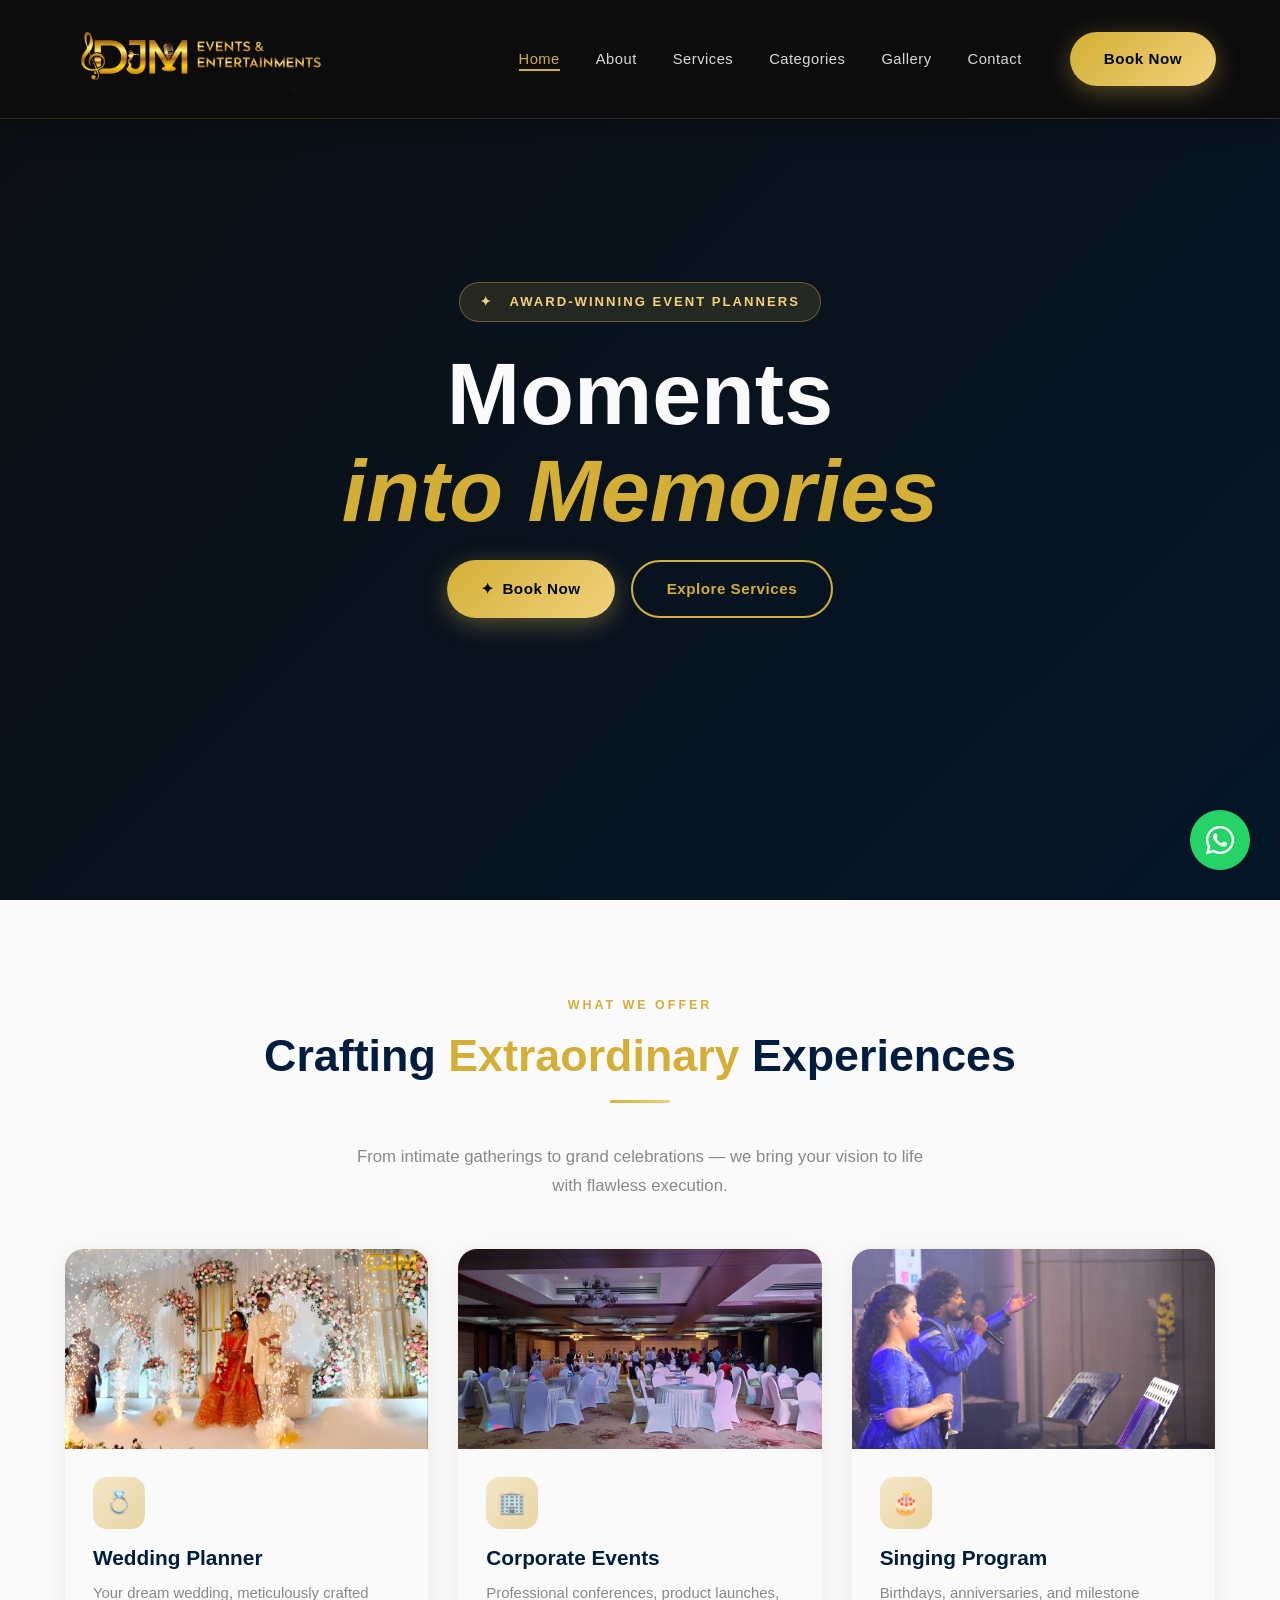
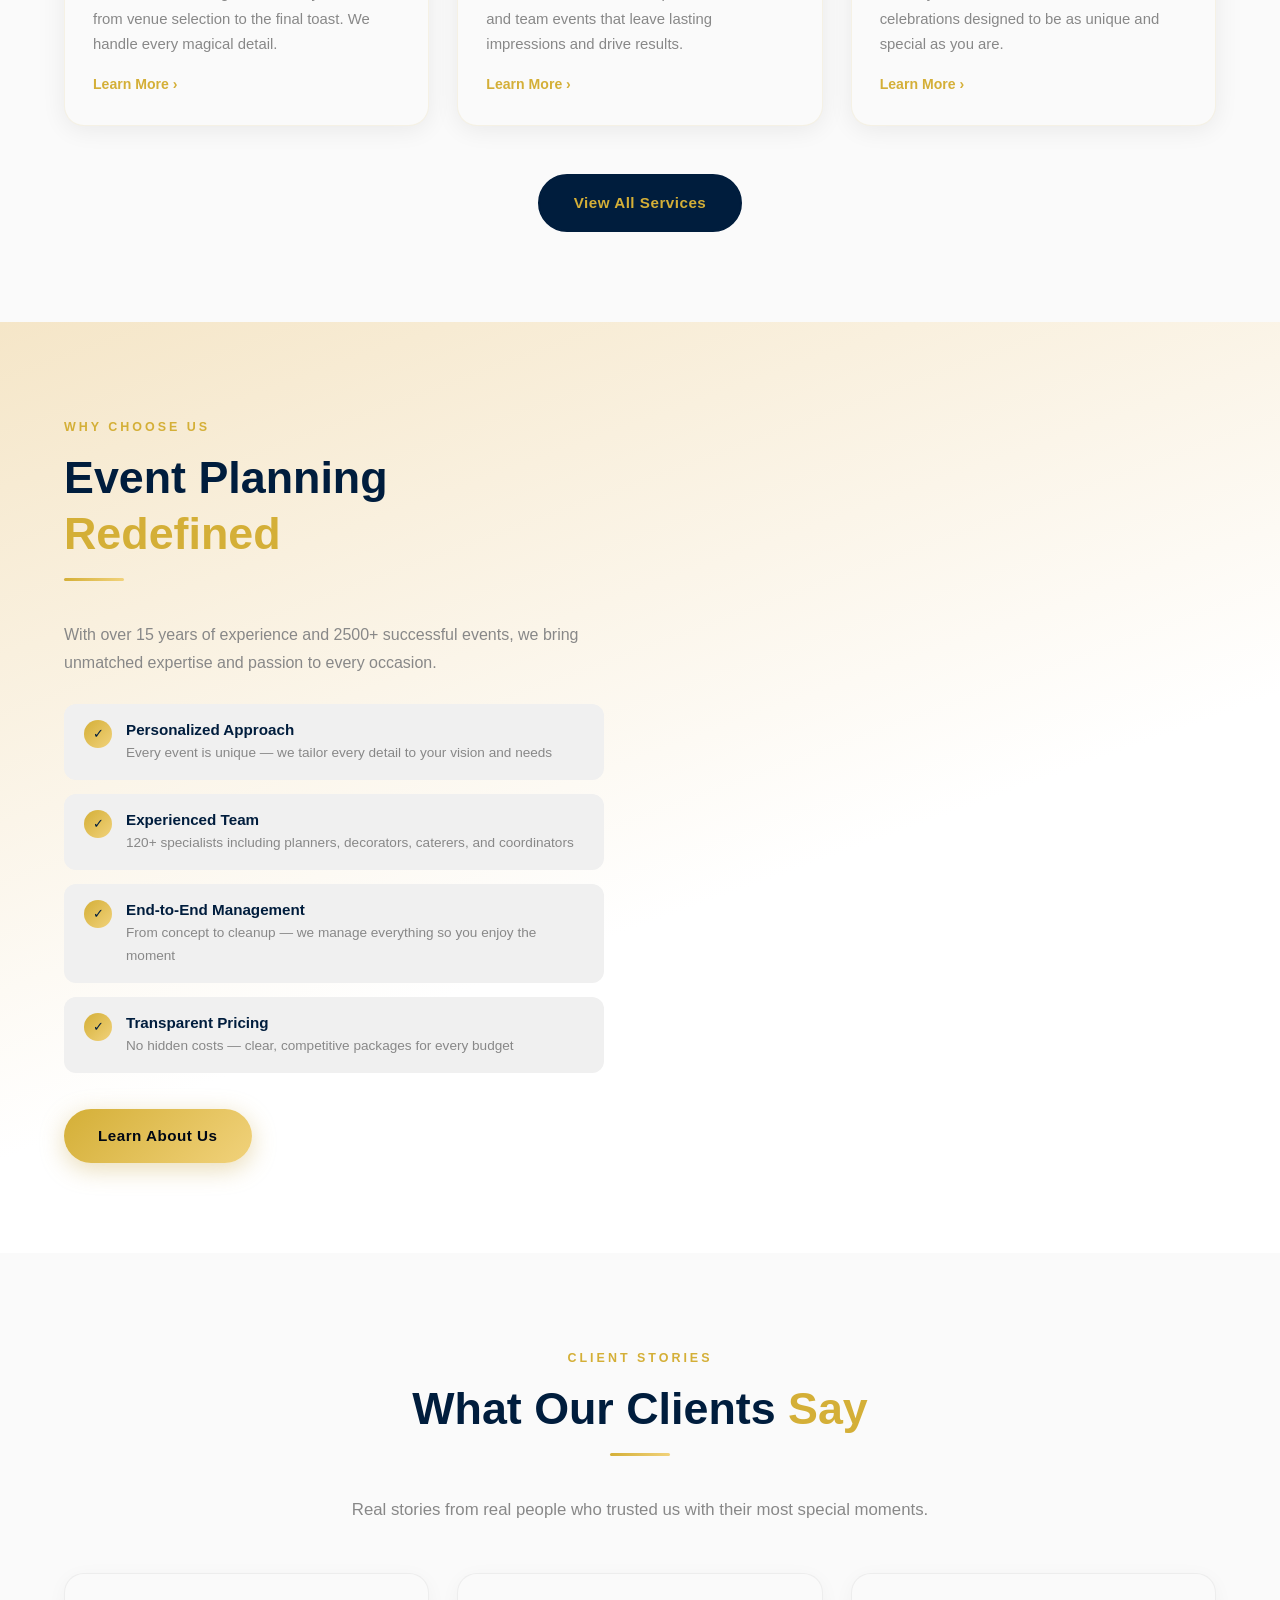
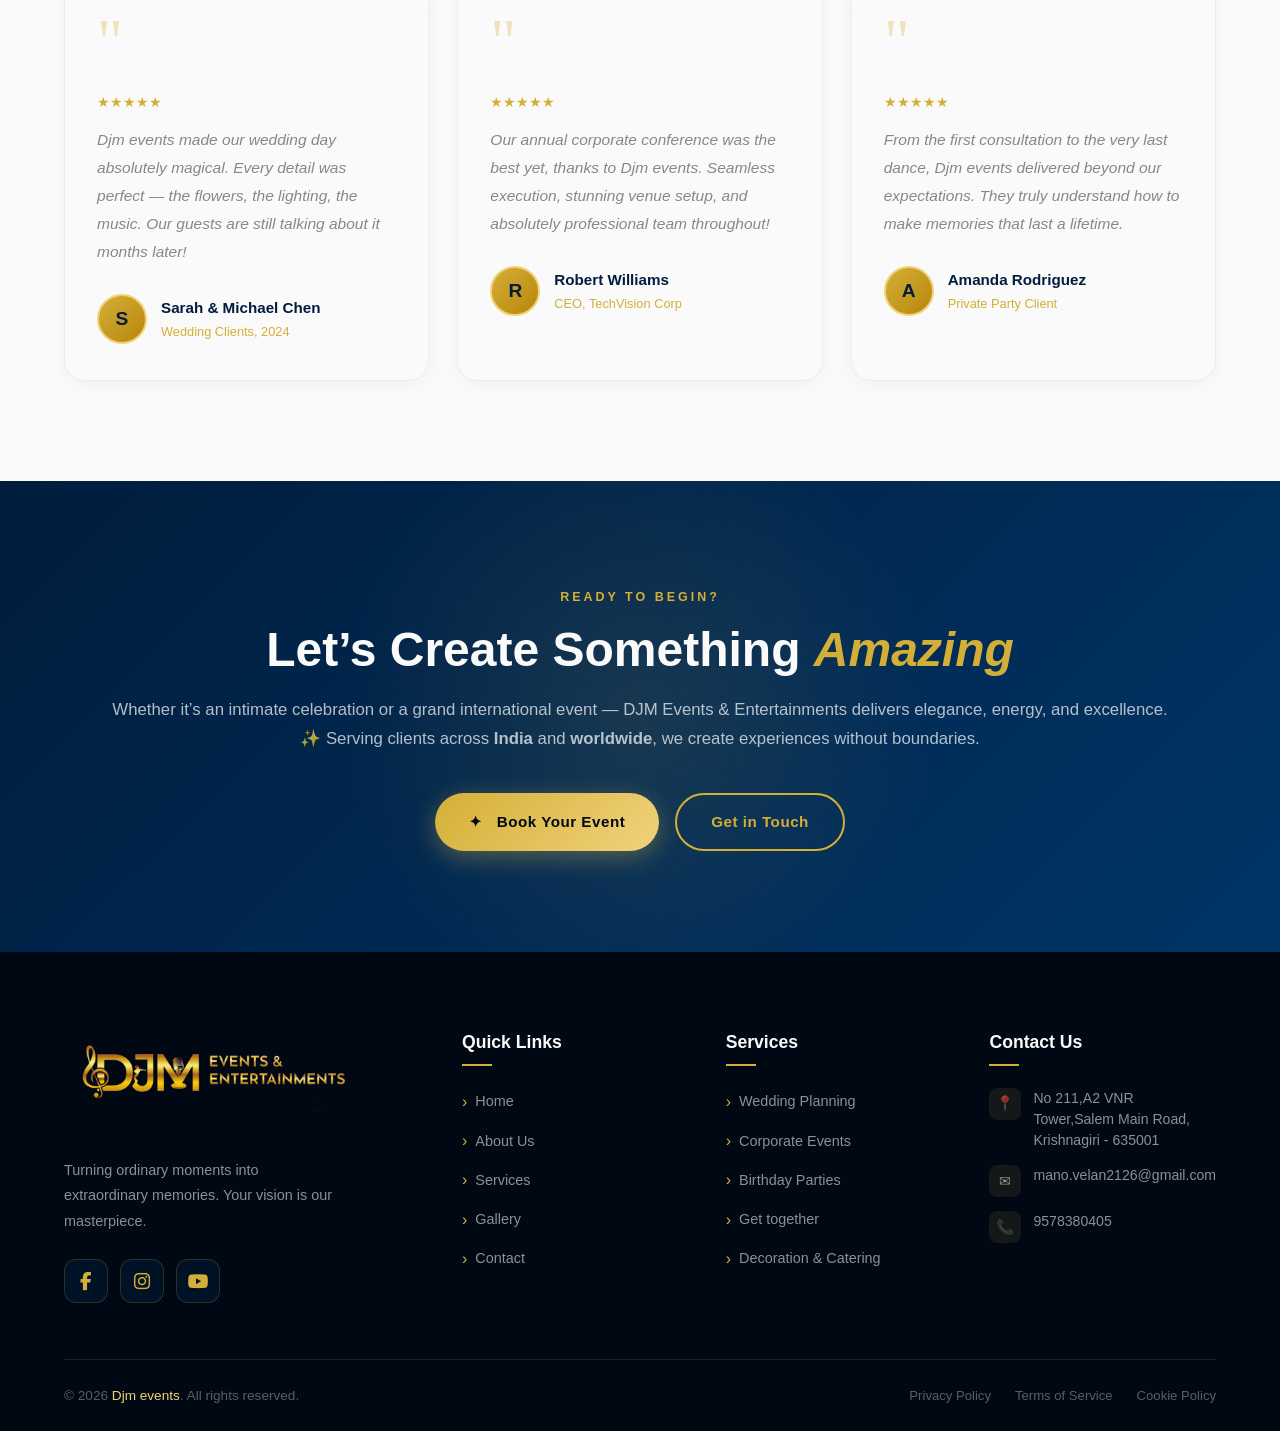
==== commit 5109fd6b: "changes" ====
--- a/index.html
+++ b/index.html
@@ -102,8 +102,7 @@
 
         <article class="service-card fade-in" id="service-corporate">
           <div style="overflow:hidden;">
-            <img src="images/dj_full_setup.jpg" alt="Corporate events management" class="service-card-img"
-              loading="lazy" />
+            <img src="images/business.jpg" alt="Corporate events management" class="service-card-img" loading="lazy" />
           </div>
           <div class="service-card-body">
             <div class="service-icon">🏢</div>
@@ -121,7 +120,7 @@
           </div>
           <div class="service-card-body">
             <div class="service-icon">🎂</div>
-            <h3>Private Parties</h3>
+            <h3>Singing Program</h3>
             <p>Birthdays, anniversaries, and milestone celebrations designed to be as unique and special as you are.</p>
             <a href="services.html#parties" class="card-arrow">Learn More ›</a>
           </div>
--- a/style.css
+++ b/style.css
@@ -2789,4 +2789,82 @@
     grid-column: auto;
     justify-self: center;
   }
+}
+
+.group-image img {
+  width: 100%;
+  height: auto;
+  border-radius: var(--radius-lg);
+  box-shadow: var(--shadow-gold);
+}
+
+.cta-section {
+  background: linear-gradient(135deg, var(--dark) 0%, var(--dark-mid) 100%);
+  padding: 101px 0;
+  position: relative;
+  overflow: hidden;
+  margin-top: 10px;
+}
+
+/* ===================== GALLERY SECTION ===================== */
+.gallery-grid {
+  display: grid;
+  grid-template-columns: repeat(auto-fill, minmax(300px, 1fr));
+  gap: 24px;
+  padding: 20px 0;
+}
+
+.gallery-item {
+  position: relative;
+  border-radius: var(--radius-lg);
+  overflow: hidden;
+  box-shadow: 0 4px 20px rgba(0, 0, 0, 0.06);
+  aspect-ratio: 4/3;
+  transition: all 0.4s ease;
+  background: var(--gray-light);
+  border: 1px solid rgba(201, 168, 76, 0.1);
+}
+
+.gallery-item:hover {
+  transform: translateY(-8px);
+  box-shadow: var(--shadow-gold);
+  border-color: rgba(201, 168, 76, 0.4);
+}
+
+.gallery-item img {
+  width: 100%;
+  height: 100%;
+  object-fit: cover;
+  transition: transform 0.6s cubic-bezier(0.4, 0, 0.2, 1);
+}
+
+.gallery-item:hover img {
+  transform: scale(1.1);
+}
+
+.gallery-item::after {
+  content: "";
+  position: absolute;
+  inset: 0;
+  background: linear-gradient(to top, rgba(13, 13, 13, 0.5) 0%, transparent 60%);
+  opacity: 0;
+  transition: opacity 0.3s ease;
+  pointer-events: none;
+}
+
+.gallery-item:hover::after {
+  opacity: 1;
+}
+
+@media (max-width: 768px) {
+  .gallery-grid {
+    grid-template-columns: repeat(auto-fill, minmax(240px, 1fr));
+    gap: 16px;
+  }
+}
+
+@media (max-width: 576px) {
+  .group-image img {
+    height: 180px;
+  }
 }
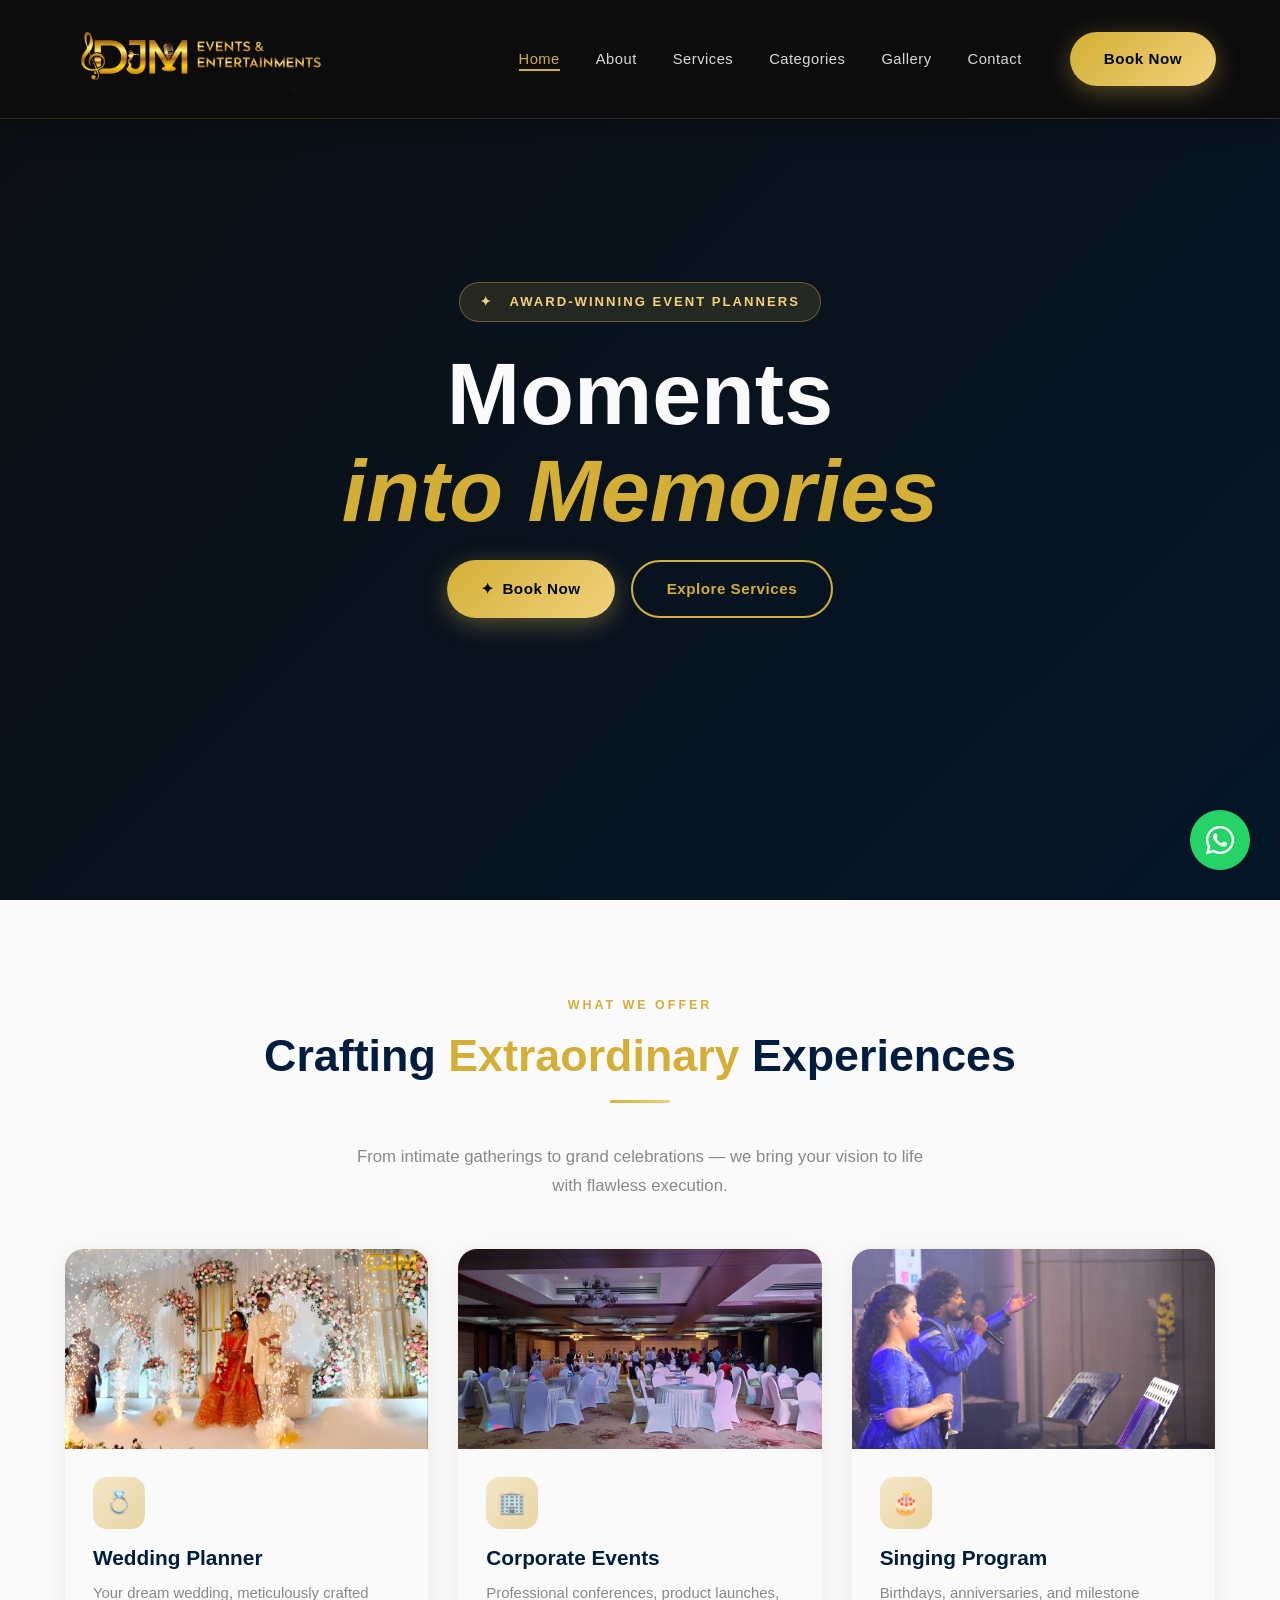
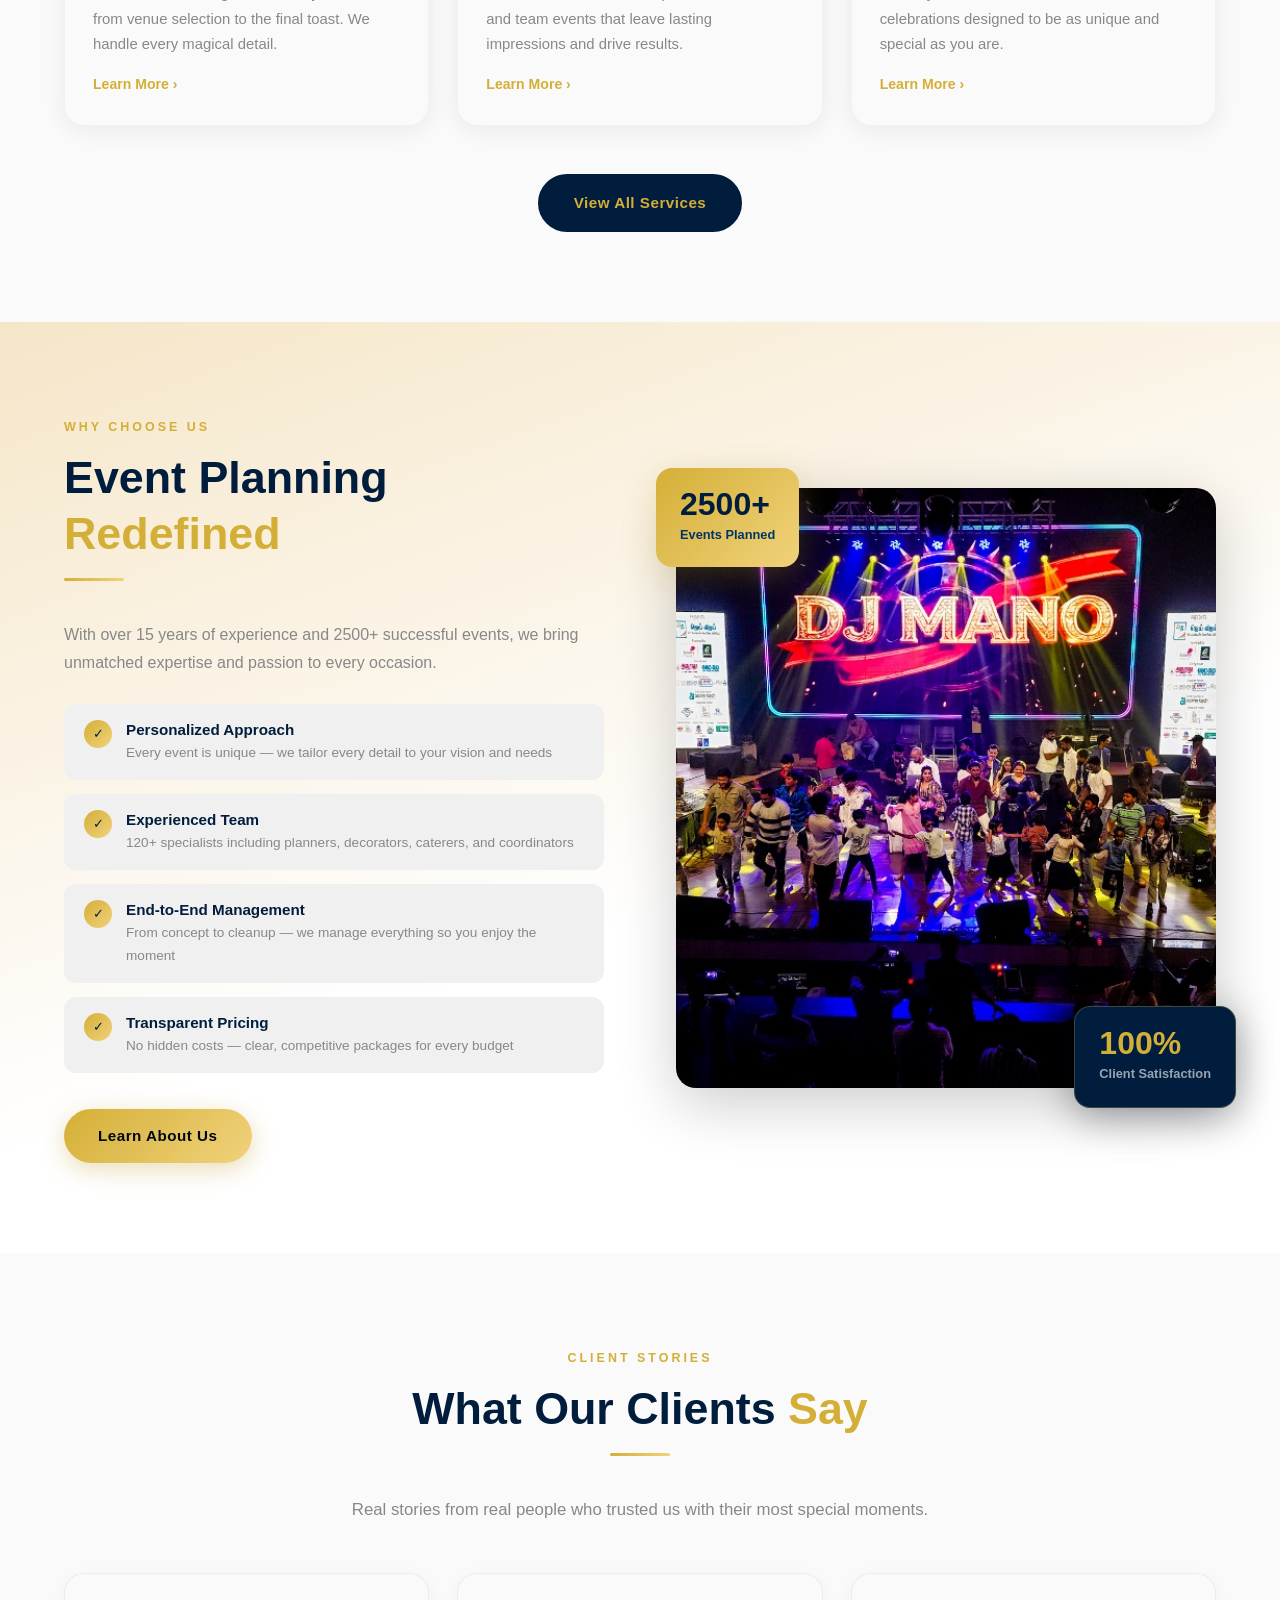
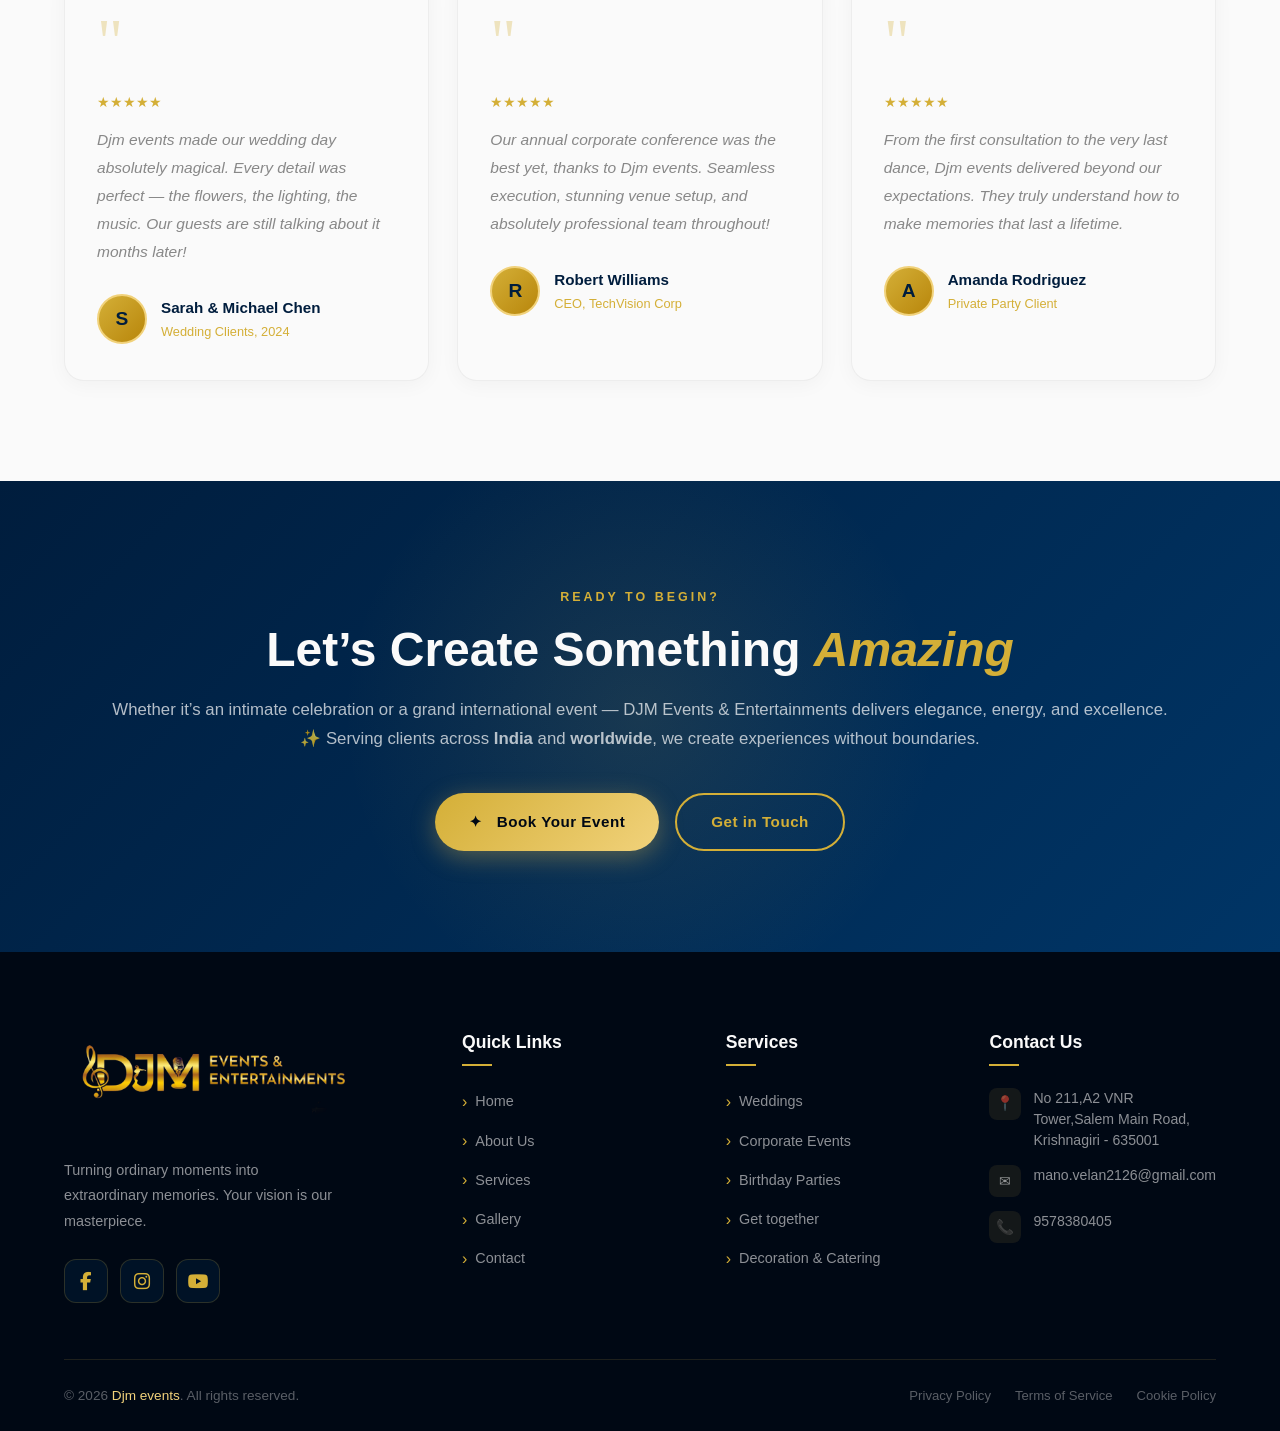
==== commit c1f66a04: "changes" ====
--- a/index.html
+++ b/index.html
@@ -307,11 +307,12 @@
         <div class="footer-col">
           <h4>Services</h4>
           <div class="footer-links">
-            <a href="services.html#wedding">Wedding Planning</a>
-            <a href="services.html#corporate">Corporate Events</a>
-            <a href="services.html#others">Birthday Parties</a>
-            <a href="services.html#others">Get together</a>
-            <a href="services.html#popular-setups">Decoration & Catering</a>
+            <a href="services.html">Weddings</a>
+            <a href="services.html">Corporate Events</a>
+            <a href="services.html">Birthday Parties</a>
+            <a href="services.html">Get together</a>
+            <a href="#category-social">Decoration & Catering</a>
+
           </div>
         </div>
         <div class="footer-col">
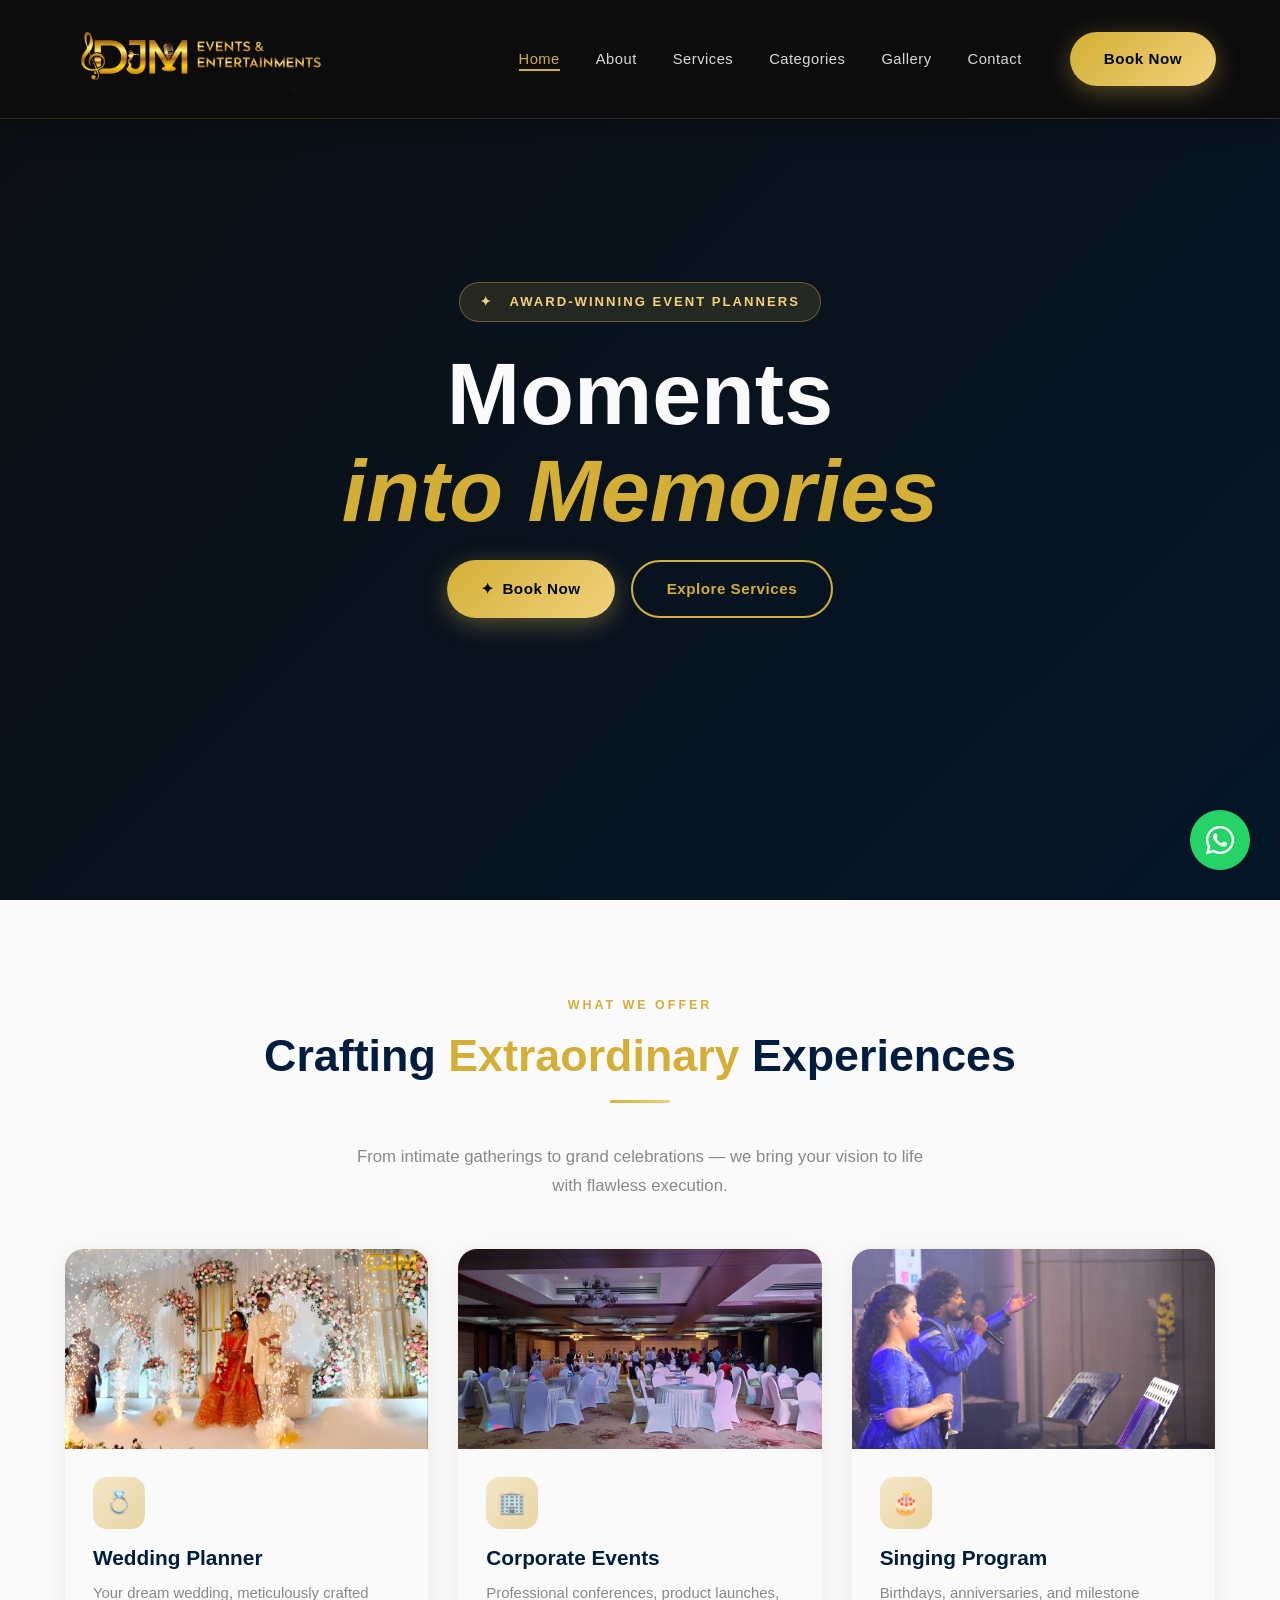
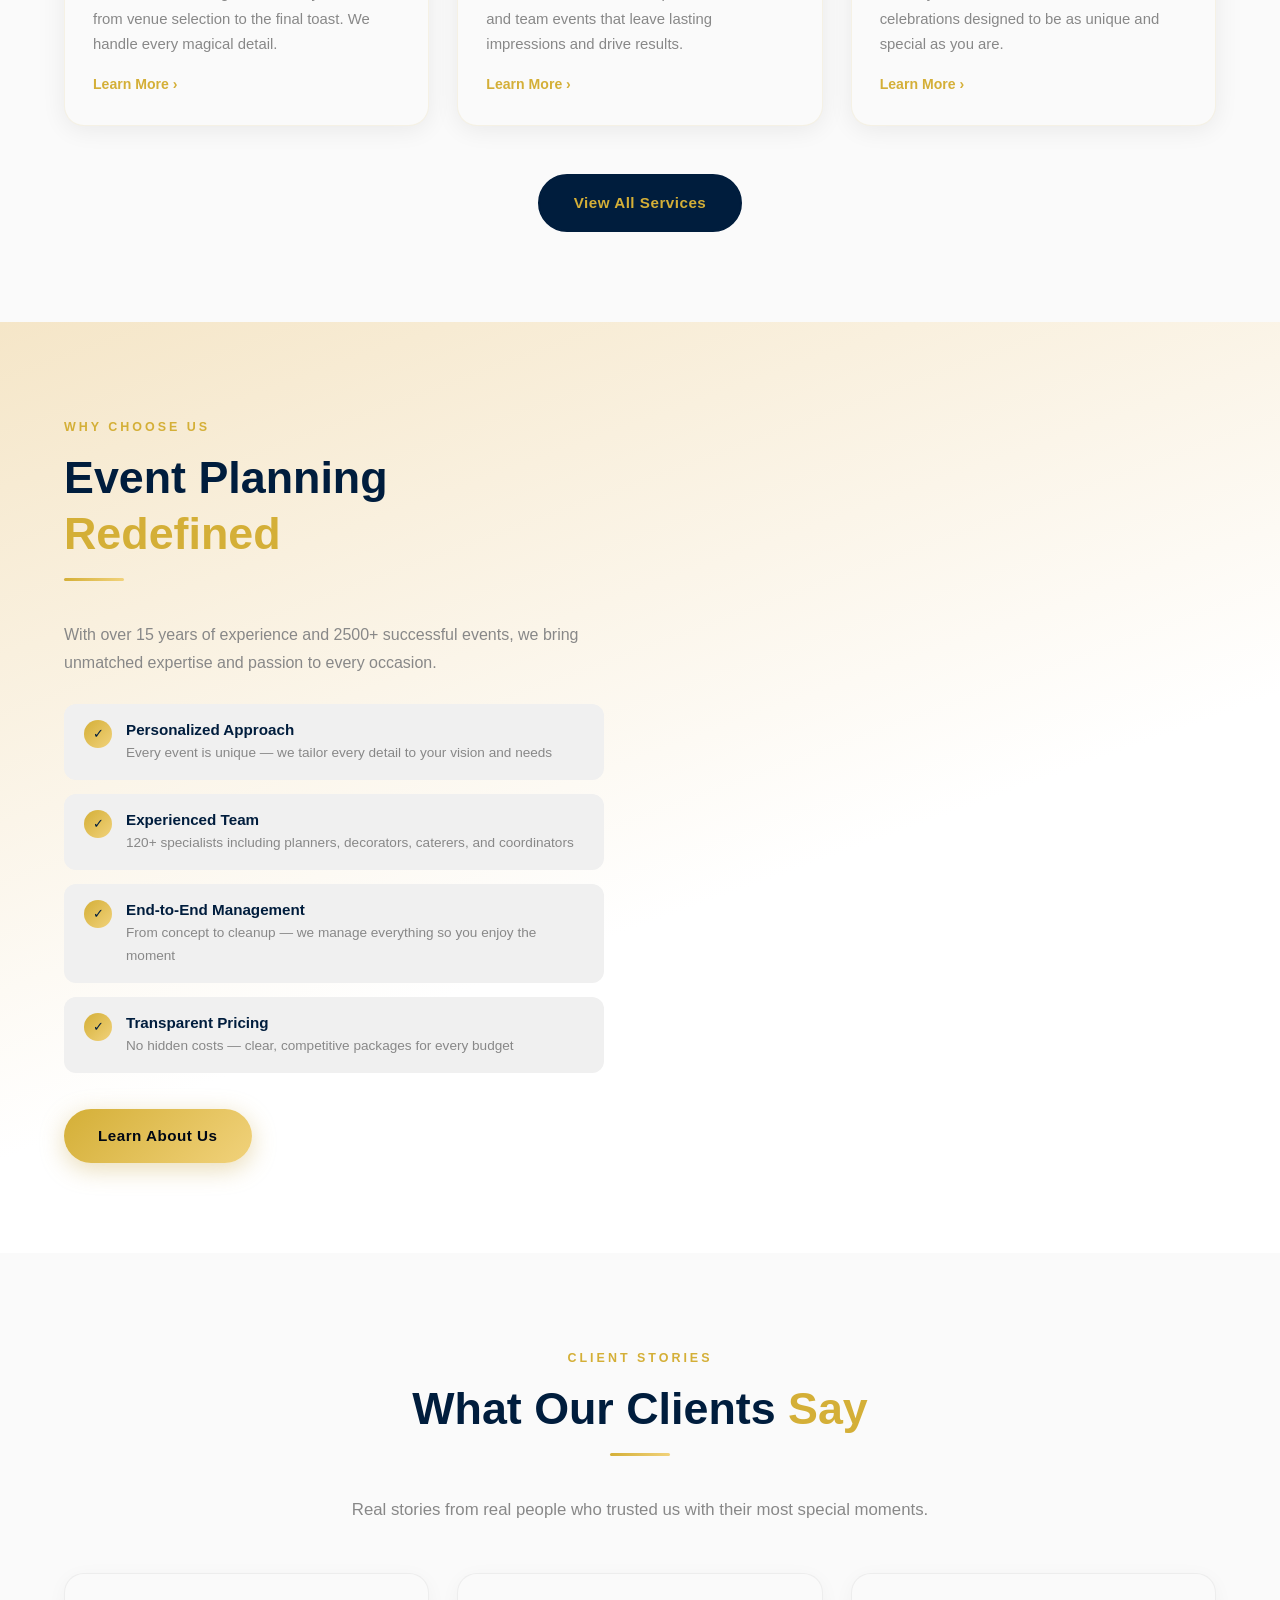
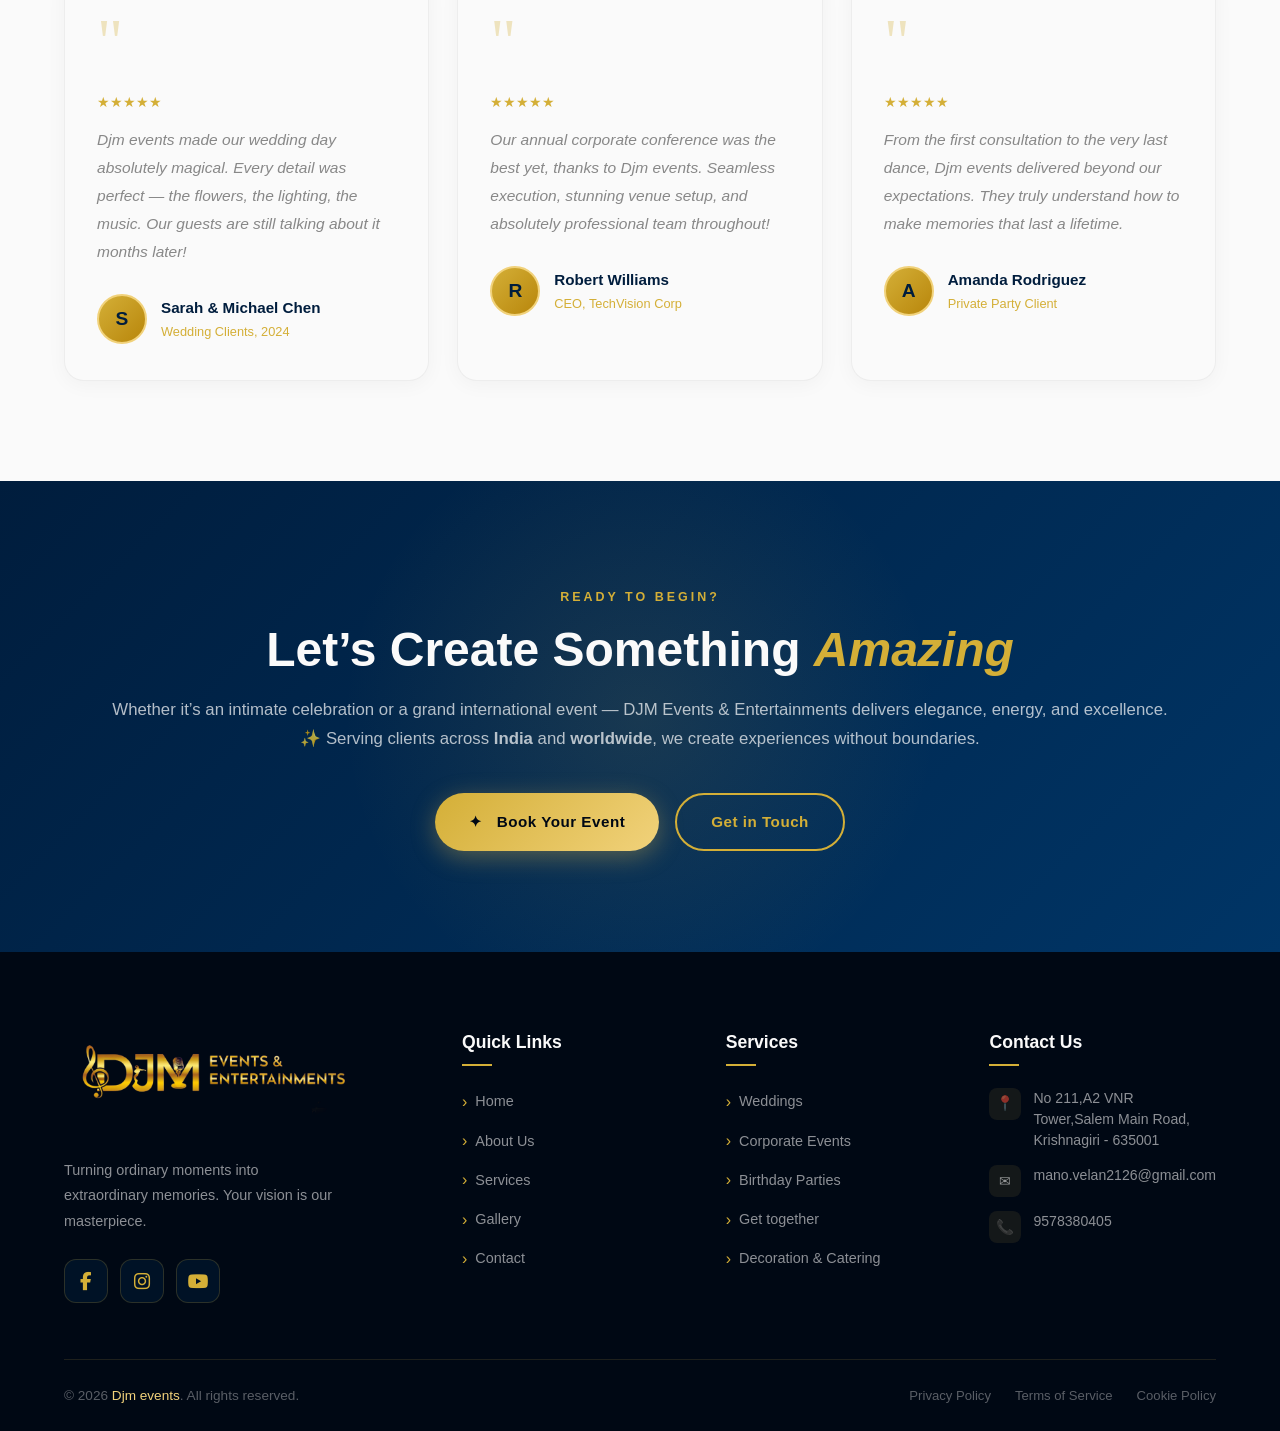
==== commit 58094ee2: "changes" ====
--- a/index.html
+++ b/index.html
@@ -283,8 +283,8 @@
           <div class="footer-logo">
             <div class="footer-logo-icon"><img src="images/djmlogo.png" alt="Djm Events Logo"></div>
           </div>
-          <p class="footer-desc">Turning ordinary moments into extraordinary memories. Your vision is our masterpiece.
-          </p>
+          <p class="footer-desc">Turning ordinary moments into extraordinary memories. Your vision is our
+            masterpiece.</p>
           <div class="footer-social">
             <a href="https://www.facebook.com/share/1BpF6dYQcz/" class="social-link" aria-label="Facebook"
               target="_blank"><i class="fab fa-facebook-f"></i></a>
@@ -319,8 +319,8 @@
           <h4>Contact Us</h4>
           <div class="footer-contact-items">
             <div class="footer-contact-item">
-              <div class="footer-ci-icon">📍</div><span>No 211,A2 VNR Tower,Salem Main Road, Krishnagiri - 635001
-              </span>
+              <div class="footer-ci-icon">📍</div><span>No 211,A2 VNR Tower,Salem Main Road, Krishnagiri -
+                635001 </span>
             </div>
             <div class="footer-contact-item">
               <div class="footer-ci-icon">✉</div><a href="mailto:contact@youreventco.com">mano.velan2126@gmail.com</a>
@@ -330,16 +330,19 @@
             </div>
           </div>
         </div>
+
       </div>
       <div class="footer-bottom">
-        <p class="footer-copy">&copy; 2026 <a href="index.html">Djm events</a>. All rights reserved.</p>
+        <p class="footer-copy">&copy; 2026 <a href="index.html">Djm events</a>. All rights reserved.
+        </p>
         <div class="footer-bottom-links">
           <a href="#">Privacy Policy</a>
           <a href="#">Terms of Service</a>
           <a href="#">Cookie Policy</a>
         </div>
       </div>
-    </div>
+
+
   </footer>
 
   <!-- Floating WhatsApp Icon -->
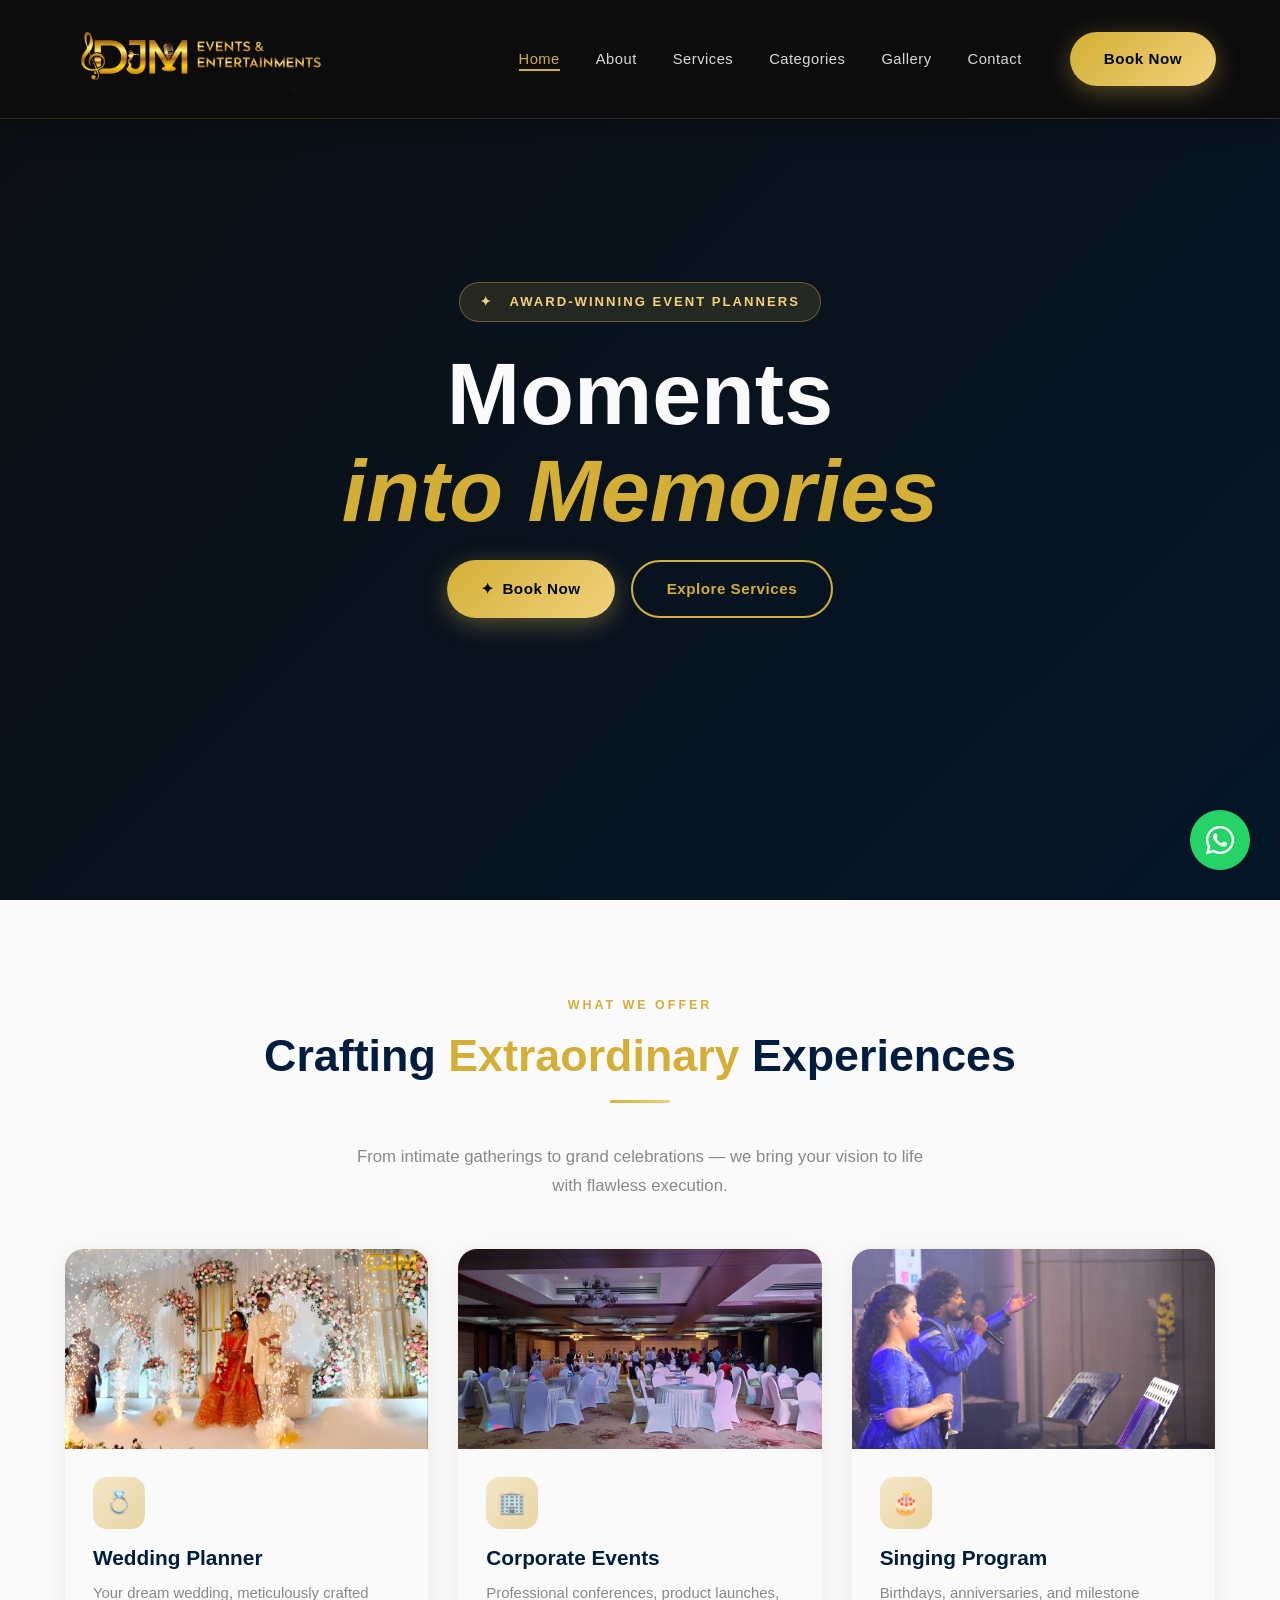
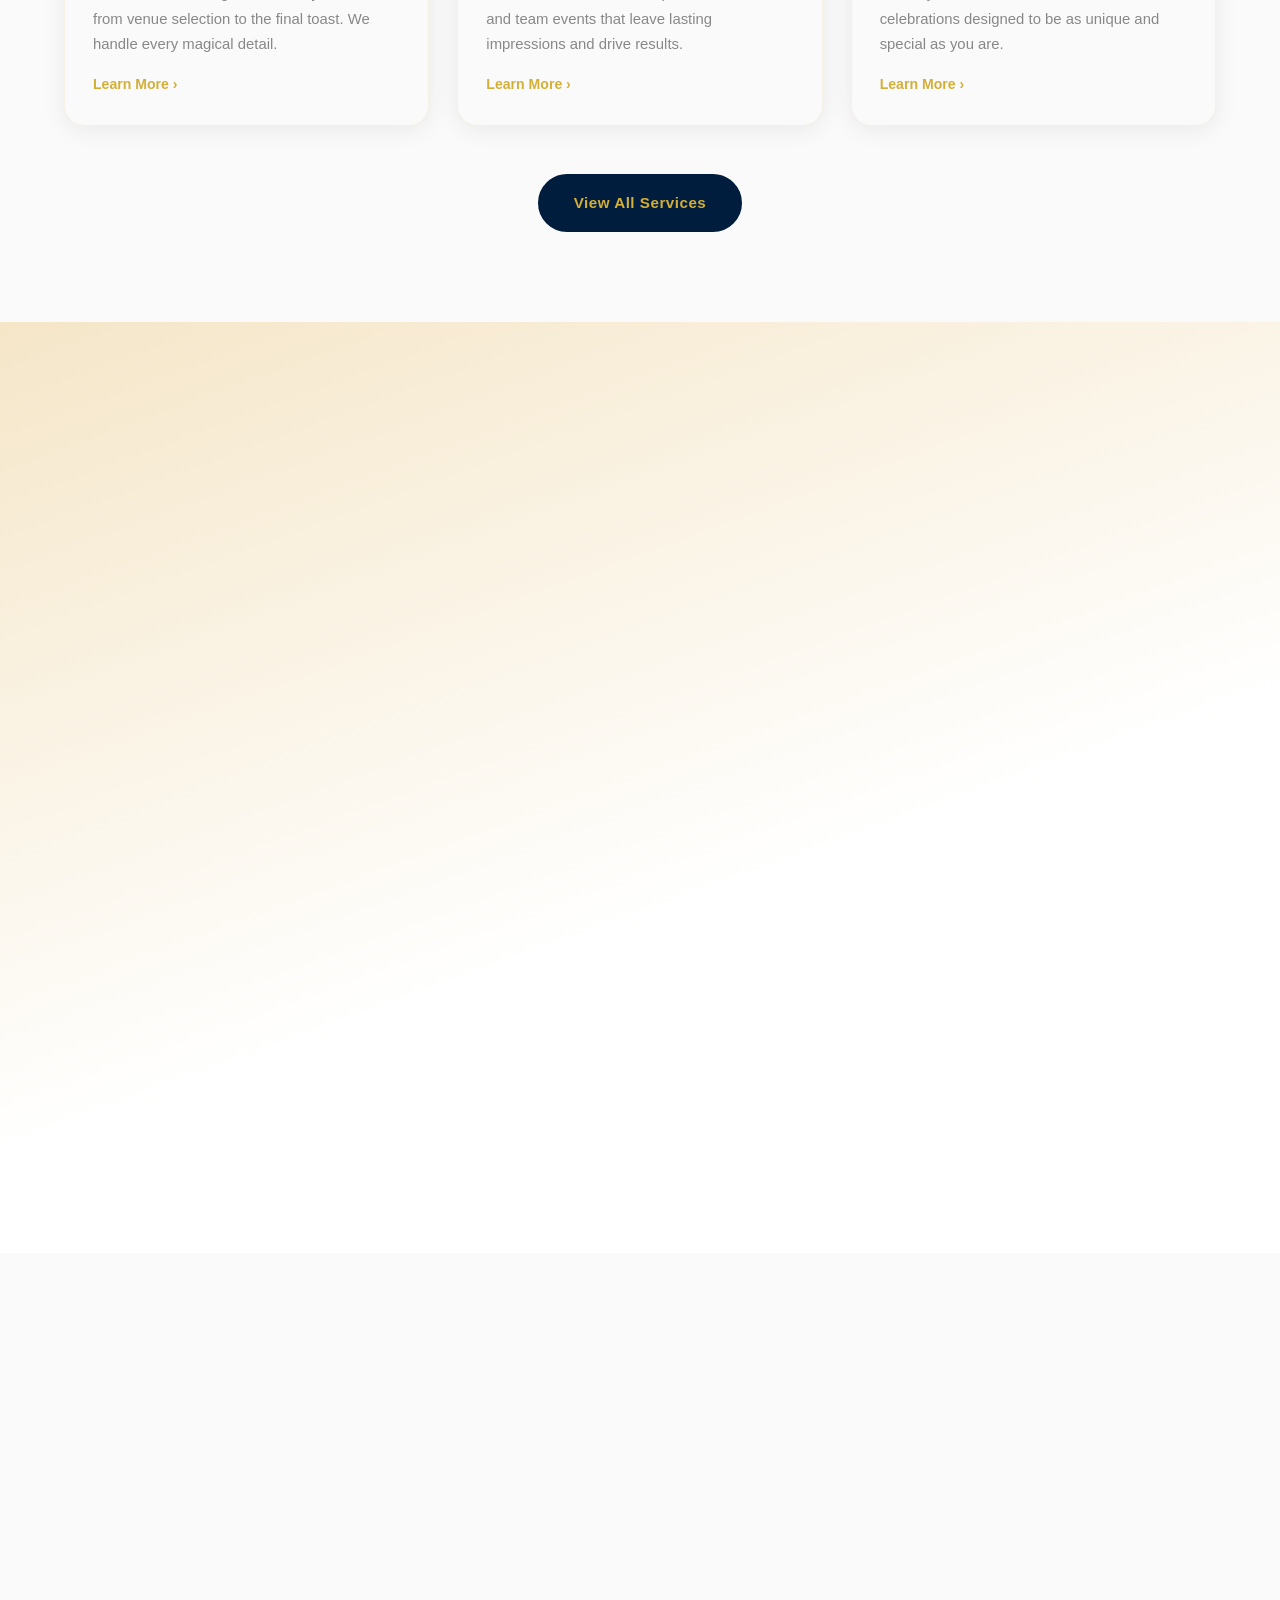
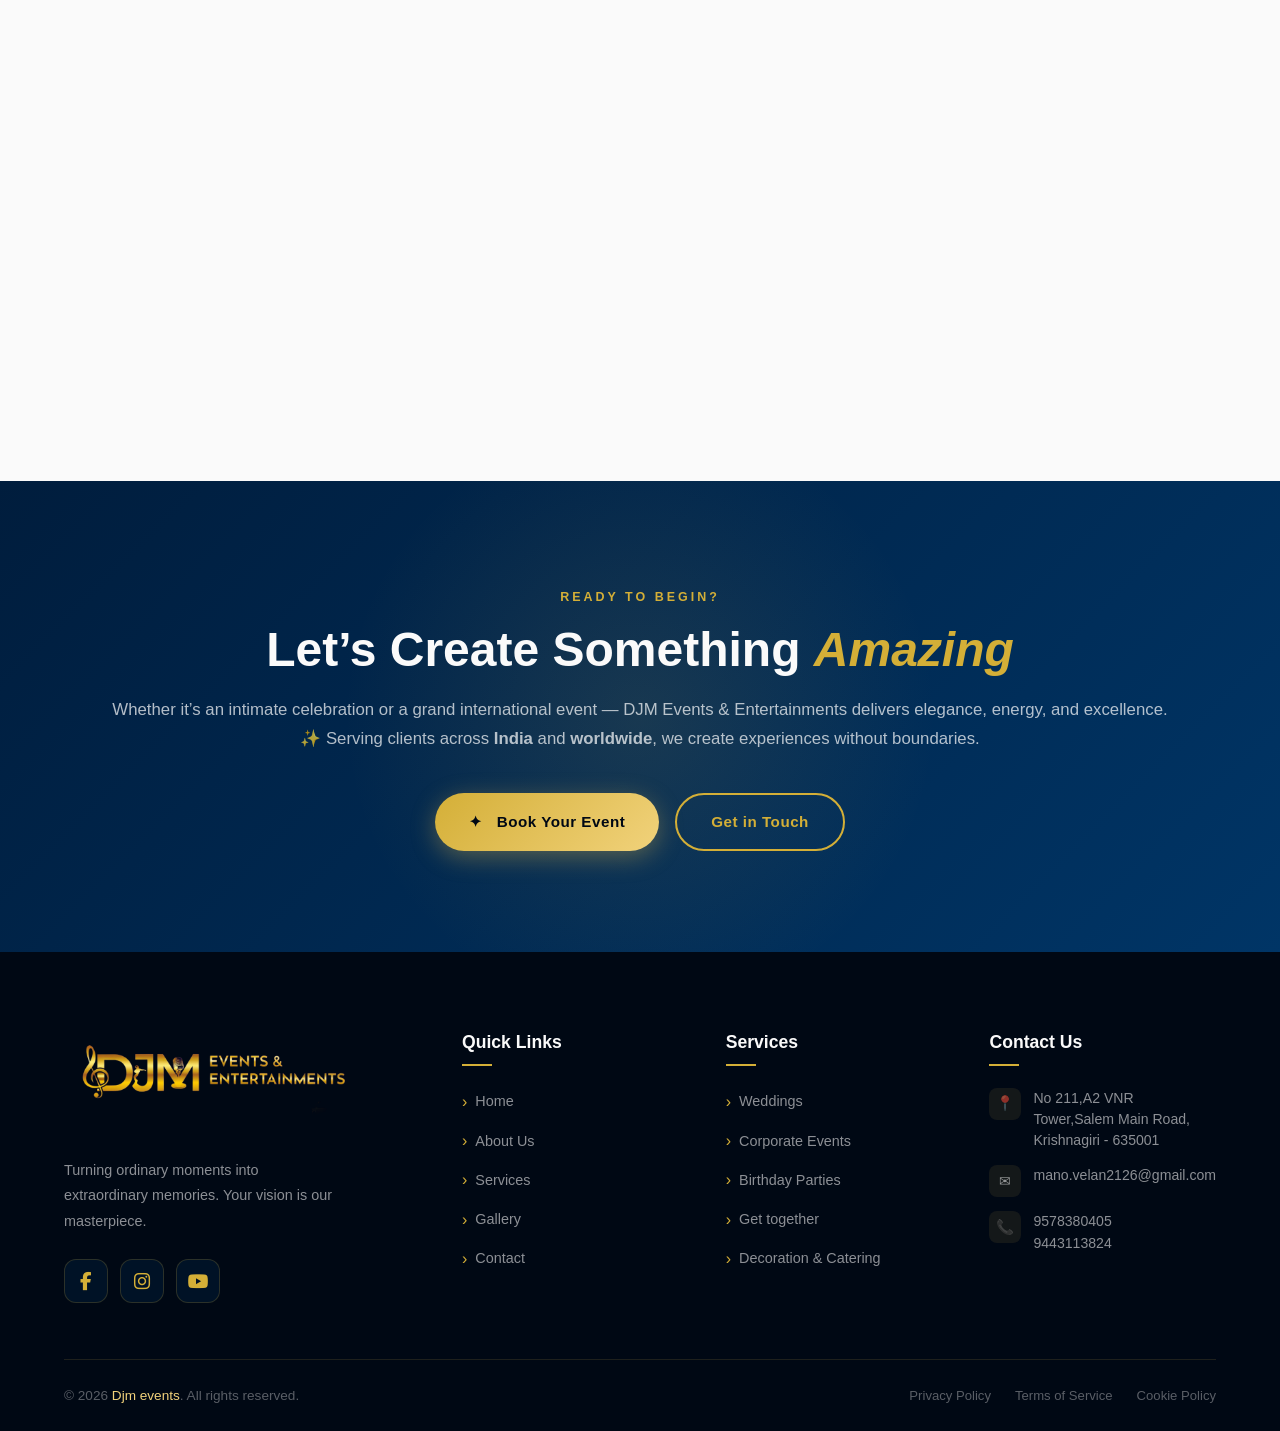
==== commit 6d71629d: "changes" ====
--- a/index.html
+++ b/index.html
@@ -326,7 +326,11 @@
               <div class="footer-ci-icon">✉</div><a href="mailto:contact@youreventco.com">mano.velan2126@gmail.com</a>
             </div>
             <div class="footer-contact-item">
-              <div class="footer-ci-icon">📞</div><a href="tel:+11234567890">9578380405</a>
+              <div class="footer-ci-icon">📞</div>
+              <div class="phone-numbers">
+                <a href="tel:+919578380405">9578380405</a><br>
+                <a href="tel:+919443113824">9443113824</a>
+              </div>
             </div>
           </div>
         </div>
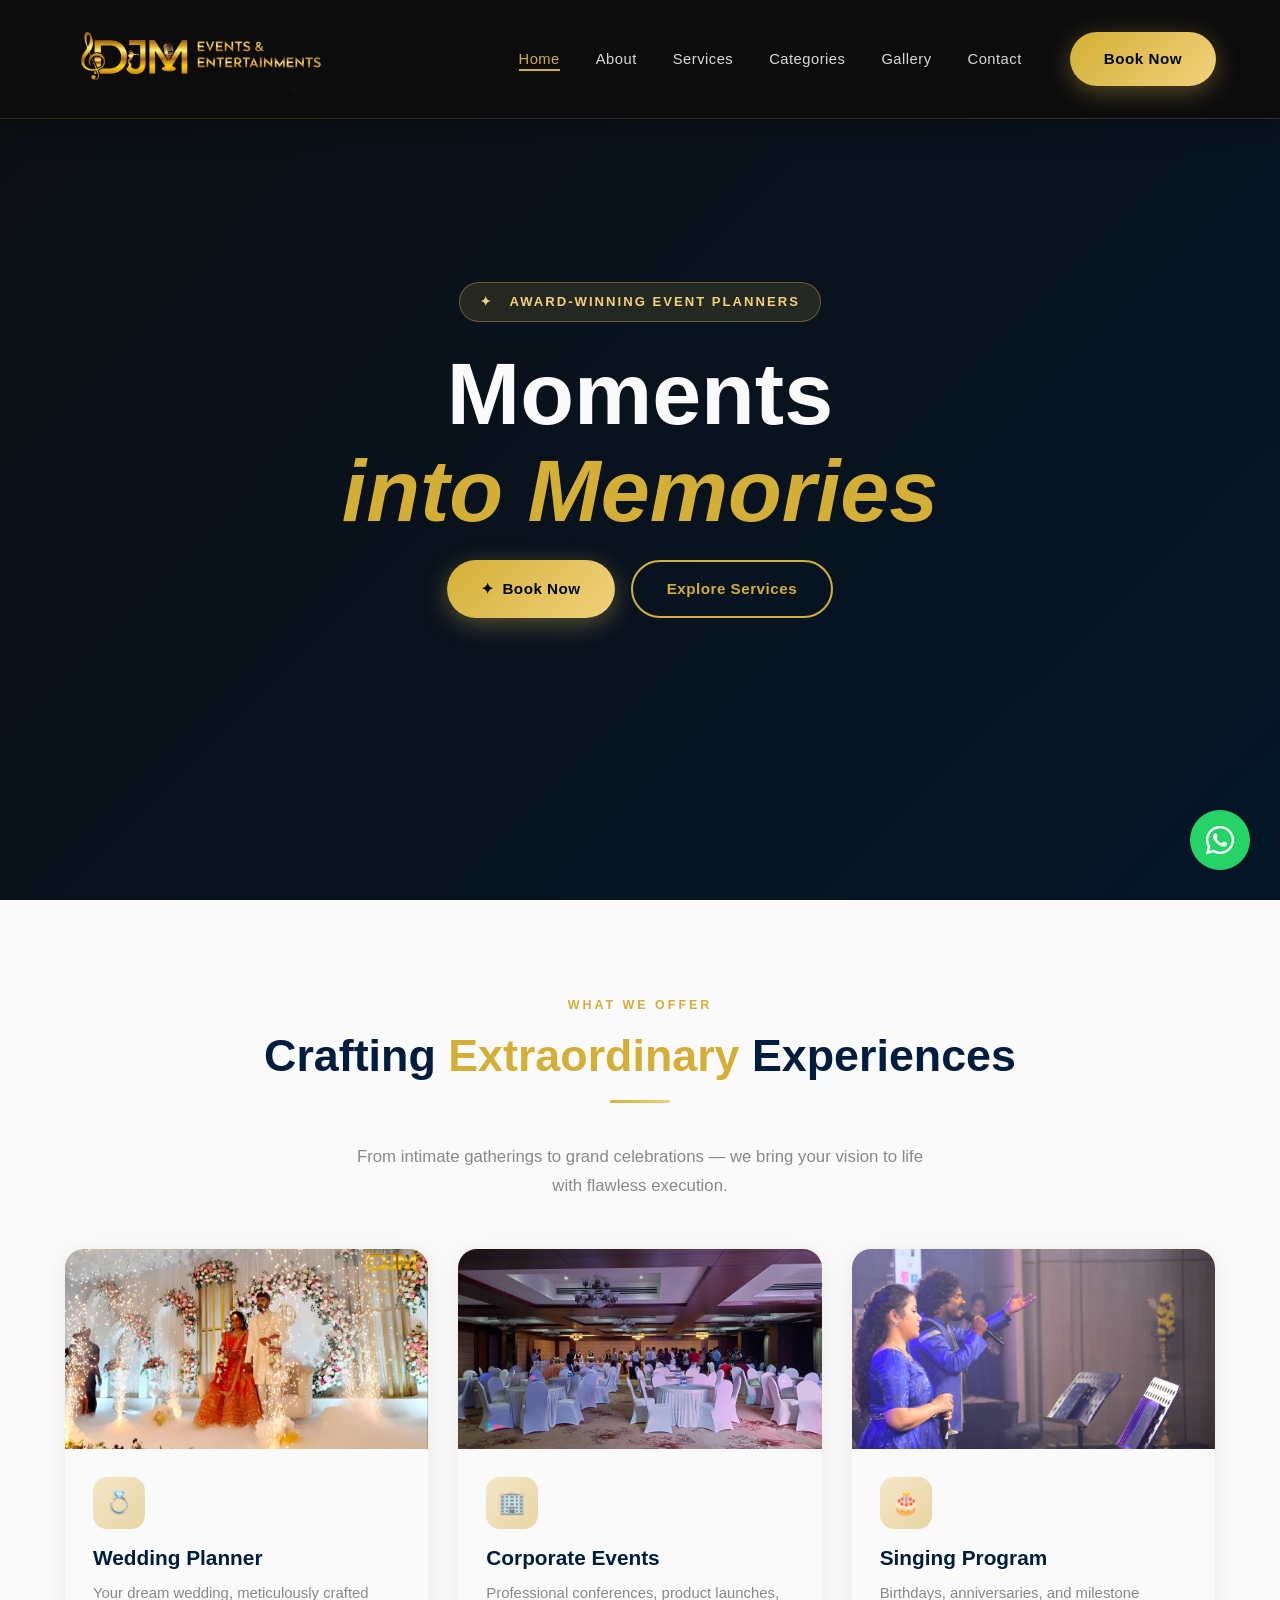
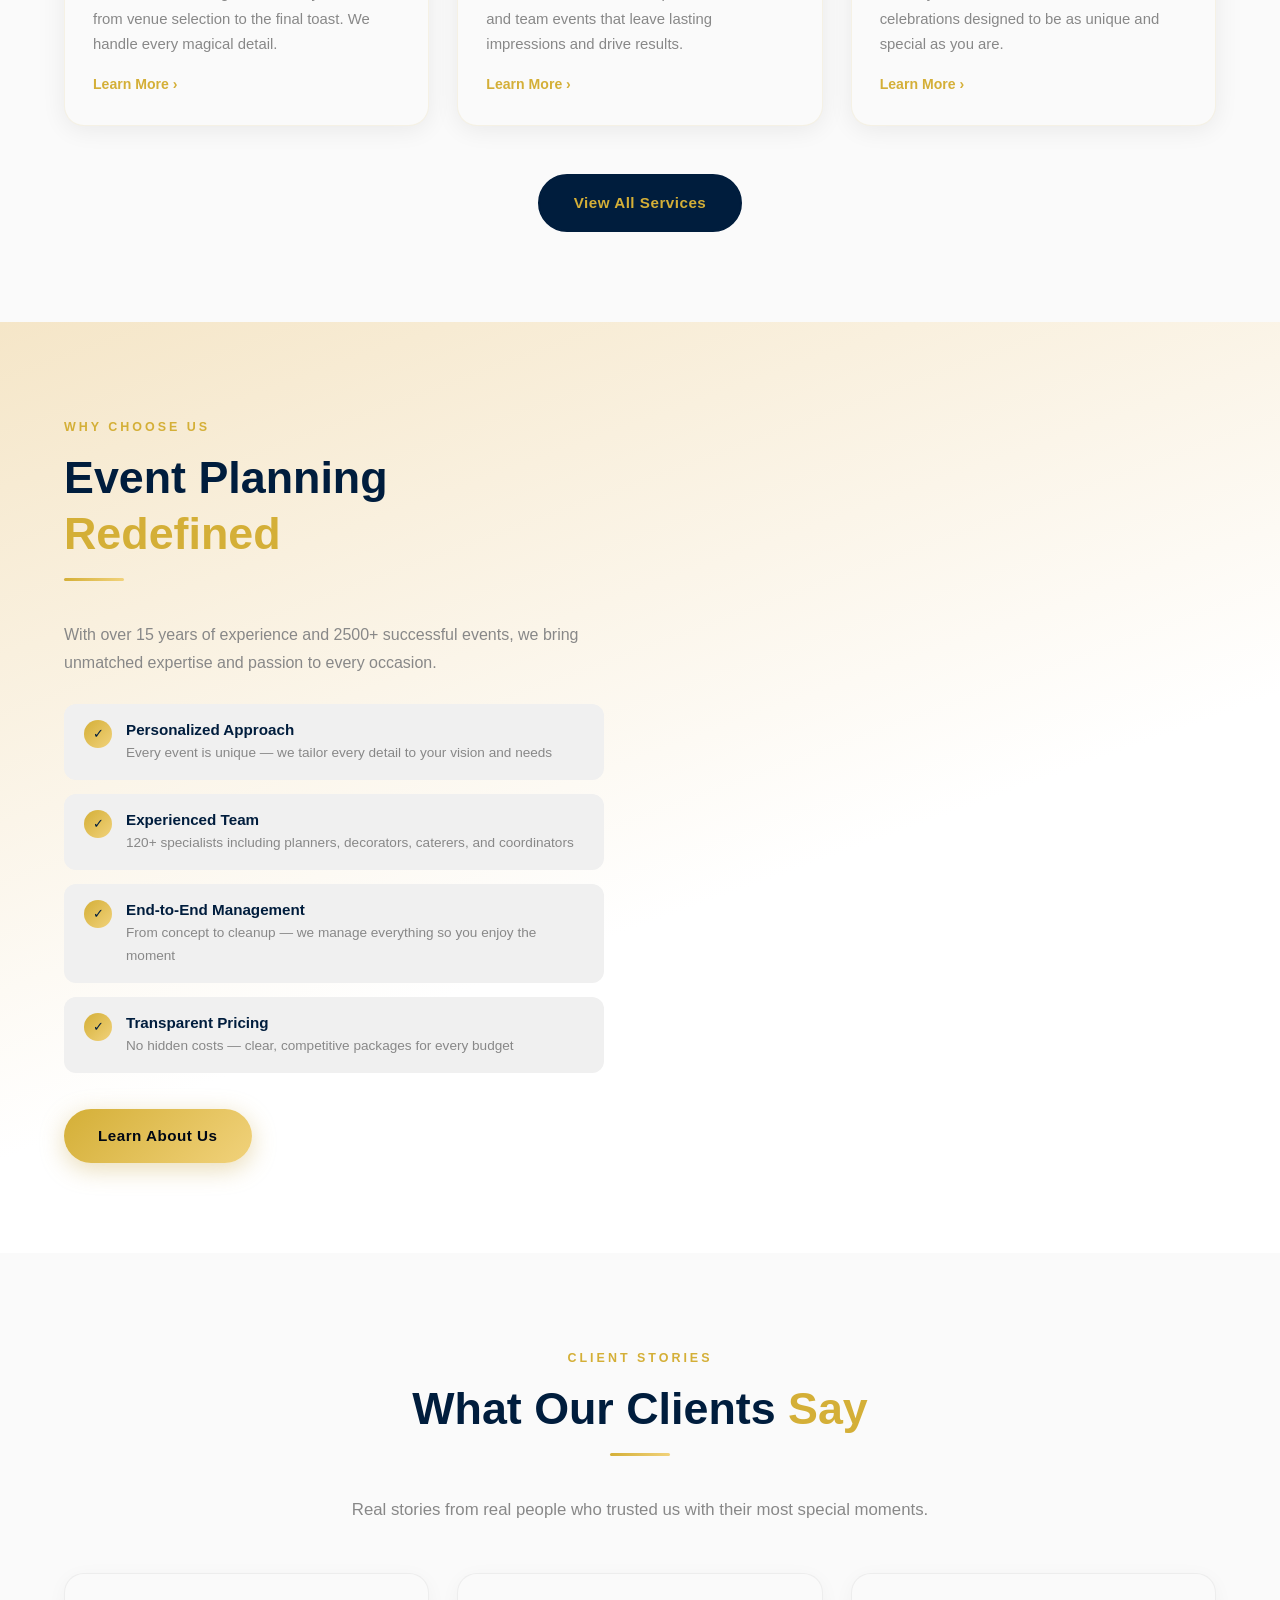
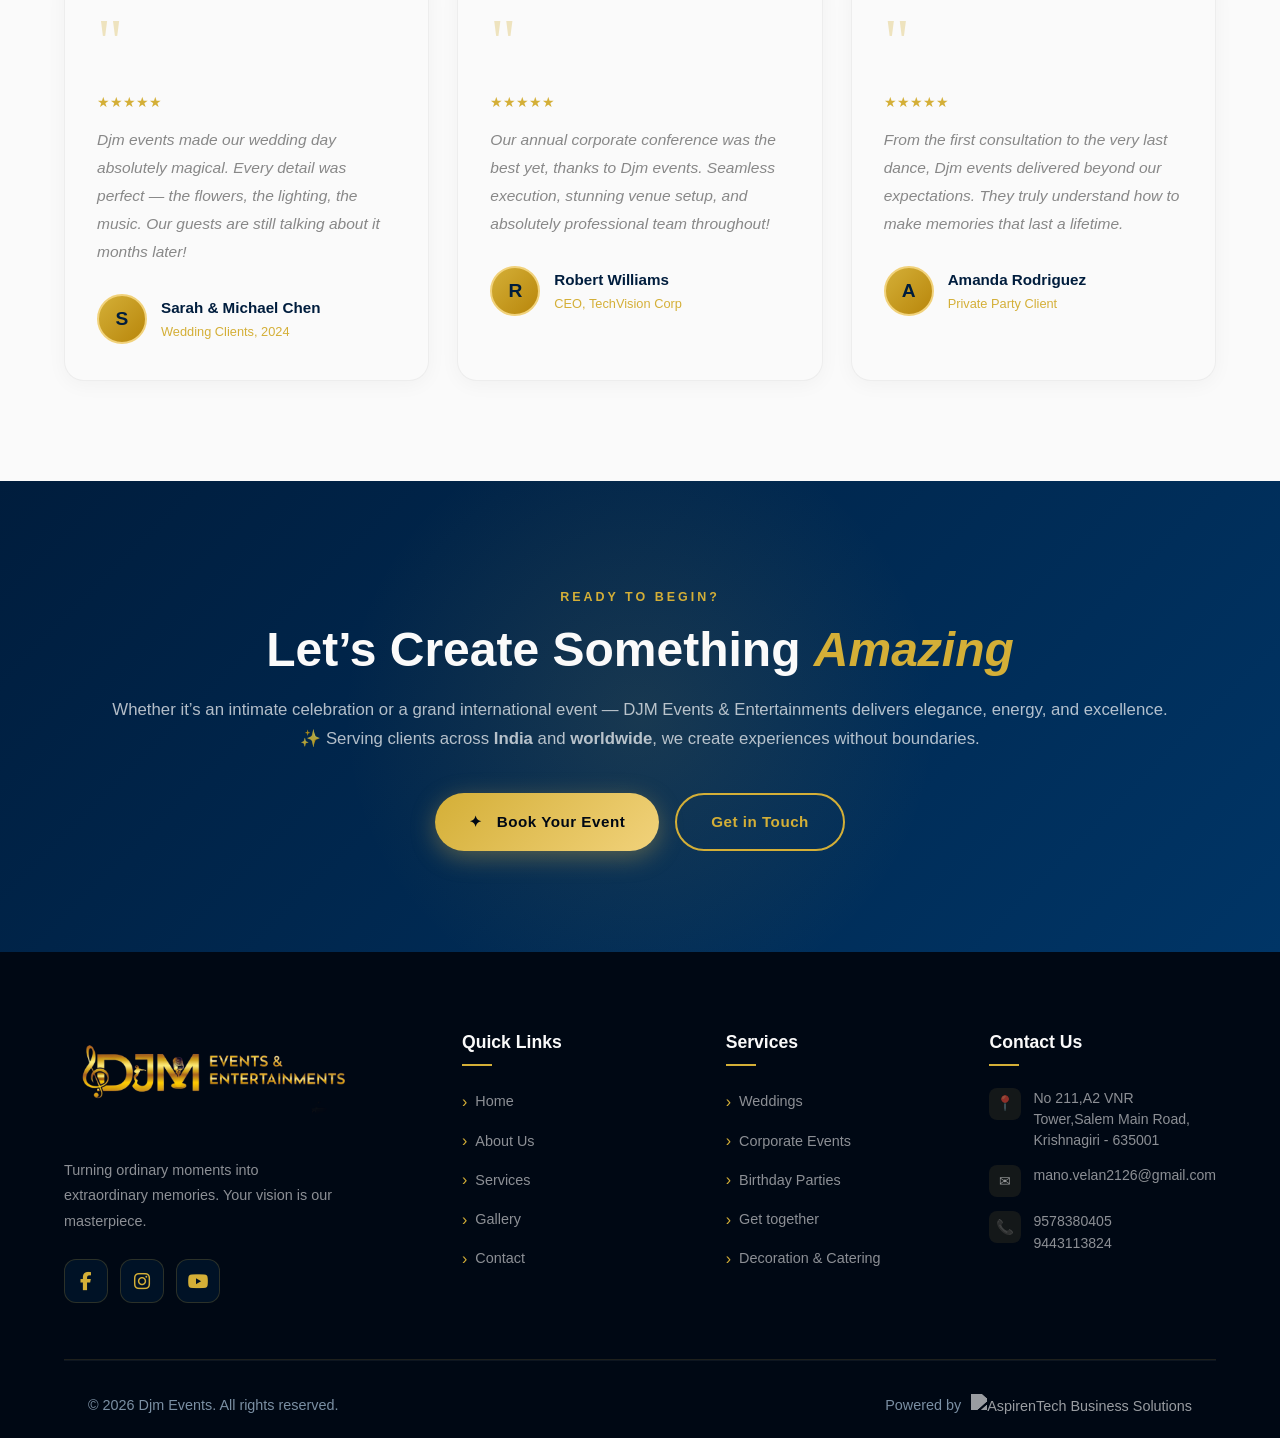
==== commit b0c2194b: "changes" ====
--- a/index.html
+++ b/index.html
@@ -337,12 +337,15 @@
 
       </div>
       <div class="footer-bottom">
-        <p class="footer-copy">&copy; 2026 <a href="index.html">Djm events</a>. All rights reserved.
-        </p>
-        <div class="footer-bottom-links">
-          <a href="#">Privacy Policy</a>
-          <a href="#">Terms of Service</a>
-          <a href="#">Cookie Policy</a>
+        <div class="container">
+          <p class="footer-copy">&copy; 2026 Djm Events. All rights reserved.</p>
+          <div class="powered-by">
+            Powered by
+            <a href="https://aspirentech.com" target="_blank" class="powered-by-link">
+              <img src="https://aspirentech.com/assets/aspirentech-logo-new-B7I5o4Z6.png"
+                alt="AspirenTech Business Solutions">
+            </a>
+          </div>
         </div>
       </div>
 
--- a/style.css
+++ b/style.css
@@ -1900,35 +1900,59 @@
 }
 
 .footer-bottom {
-  padding: 24px 0;
-  display: flex;
-  align-items: center;
+  padding: 20px 0;
+  border-top: 1px solid rgba(255, 255, 255, 0.05);
+
+}
+
+.footer-bottom .container {
+  display: flex;
   justify-content: space-between;
-  gap: 16px;
+  align-items: center;
   flex-wrap: wrap;
 }
 
 .footer-copy {
-  color: rgba(255, 255, 255, 0.35);
-  font-size: 0.85rem;
+  color: #7a8fa3;
+  font-size: 0.9rem;
+  margin: 0;
 }
 
 .footer-copy a {
-  color: var(--gold-light);
-}
-
-.footer-bottom-links {
-  display: flex;
-  gap: 24px;
-}
-
-.footer-bottom-links a {
-  color: rgba(255, 255, 255, 0.35);
-  font-size: 0.82rem;
-}
-
-.footer-bottom-links a:hover {
-  color: var(--gold);
+  color: inherit;
+  text-decoration: none;
+}
+
+.powered-by {
+  display: flex;
+  align-items: center;
+  gap: 10px;
+  color: #7a8fa3;
+  font-size: 0.9rem;
+}
+
+.powered-by-link {
+  display: flex;
+  align-items: center;
+}
+
+.powered-by img {
+  height: 24px;
+  filter: brightness(0) invert(1);
+  opacity: 0.8;
+  transition: opacity 0.3s ease;
+}
+
+.powered-by-link:hover img {
+  opacity: 1;
+}
+
+@media (max-width: 768px) {
+  .footer-bottom .container {
+    flex-direction: column;
+    text-align: center;
+    gap: 15px;
+  }
 }
 
 /* ===================== PAGE TRANSITIONS ===================== */
@@ -2867,4 +2891,30 @@
   .group-image img {
     height: 180px;
   }
+}
+
+.footer-bottom {
+  border-top: 1px solid rgba(255, 255, 255, 0.05);
+  padding-top: 2rem;
+}
+
+.footer-section .social-icon {
+  background: rgba(255, 255, 255, 0.03);
+  border: 1px solid rgba(255, 255, 255, 0.08);
+}
+
+.footer-section .social-icon:hover {
+  background: var(--primary-color);
+  border-color: var(--primary-color);
+  box-shadow: 0 0 15px rgba(31, 116, 181, 0.4);
+}
+
+.powered-by img {
+  filter: brightness(0) invert(1);
+  opacity: 0.6;
+  transition: opacity 0.3s ease;
+}
+
+.powered-by:hover img {
+  opacity: 1;
 }
